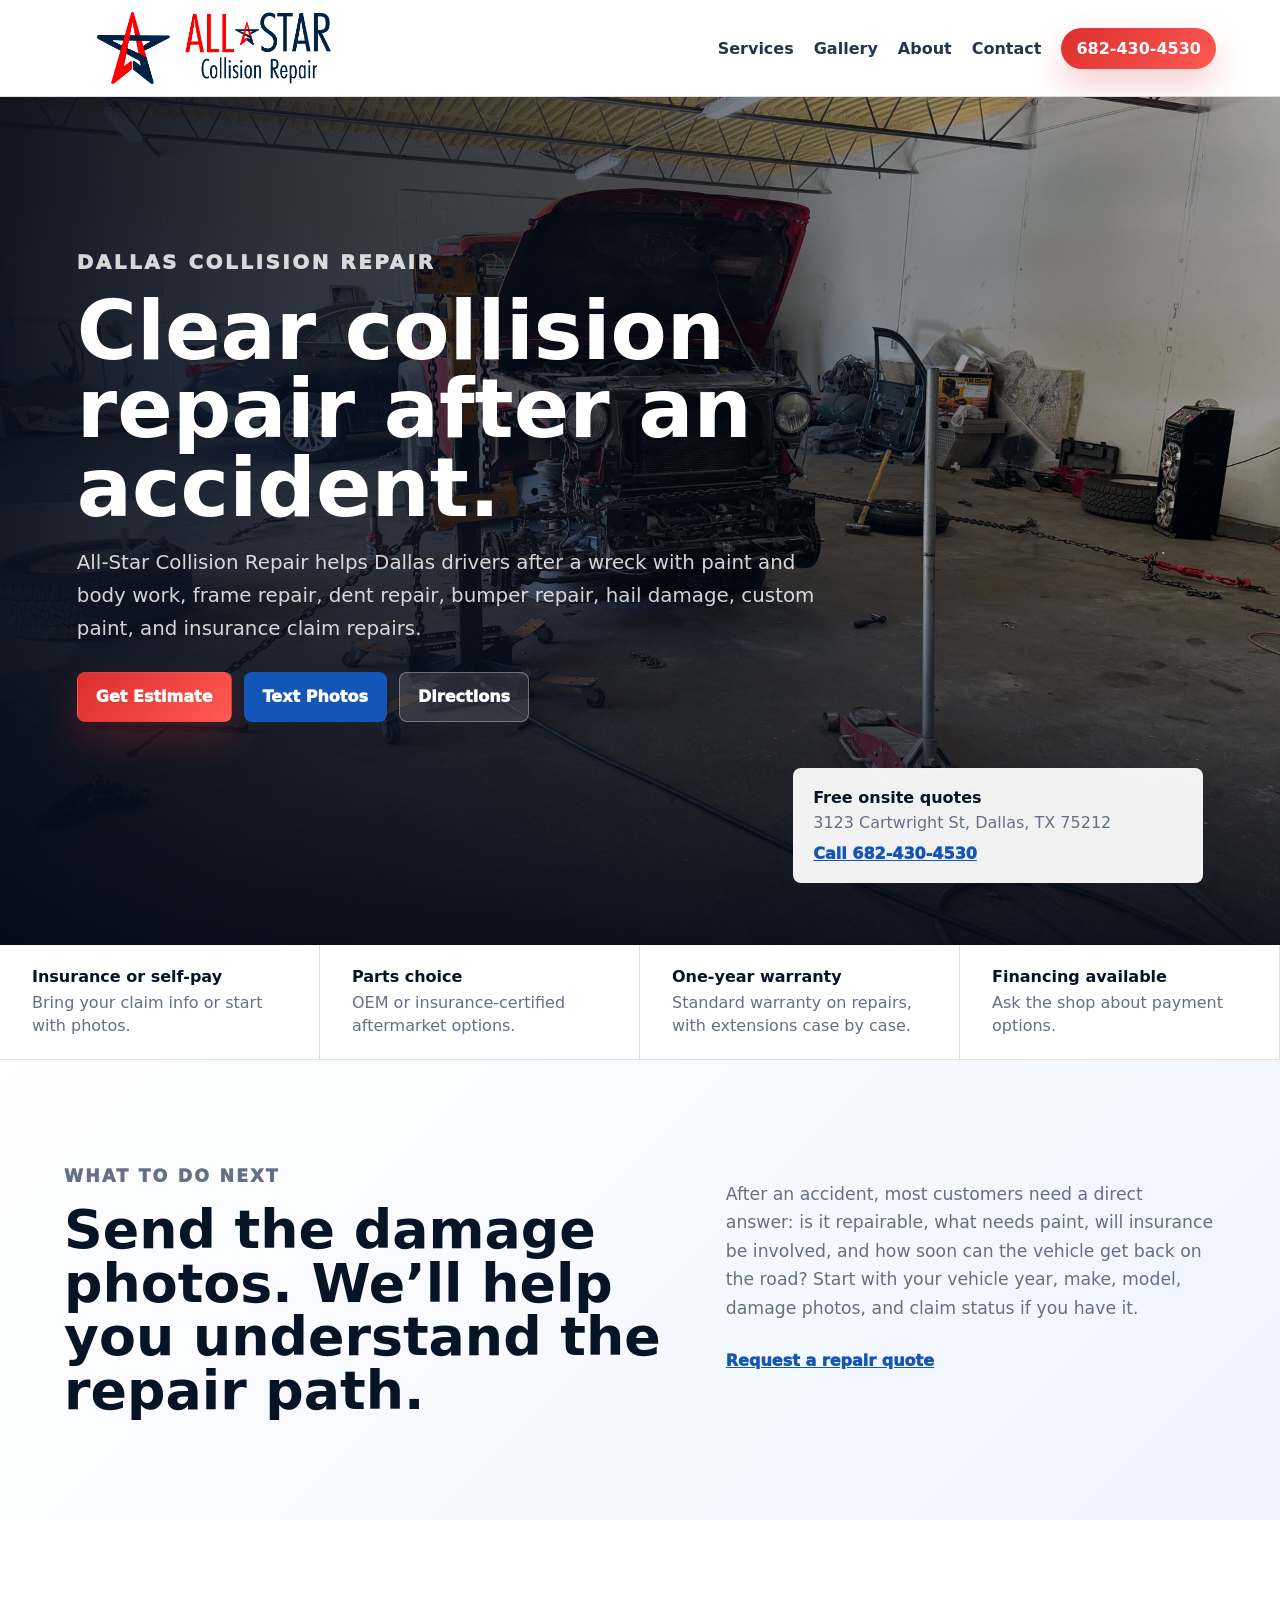
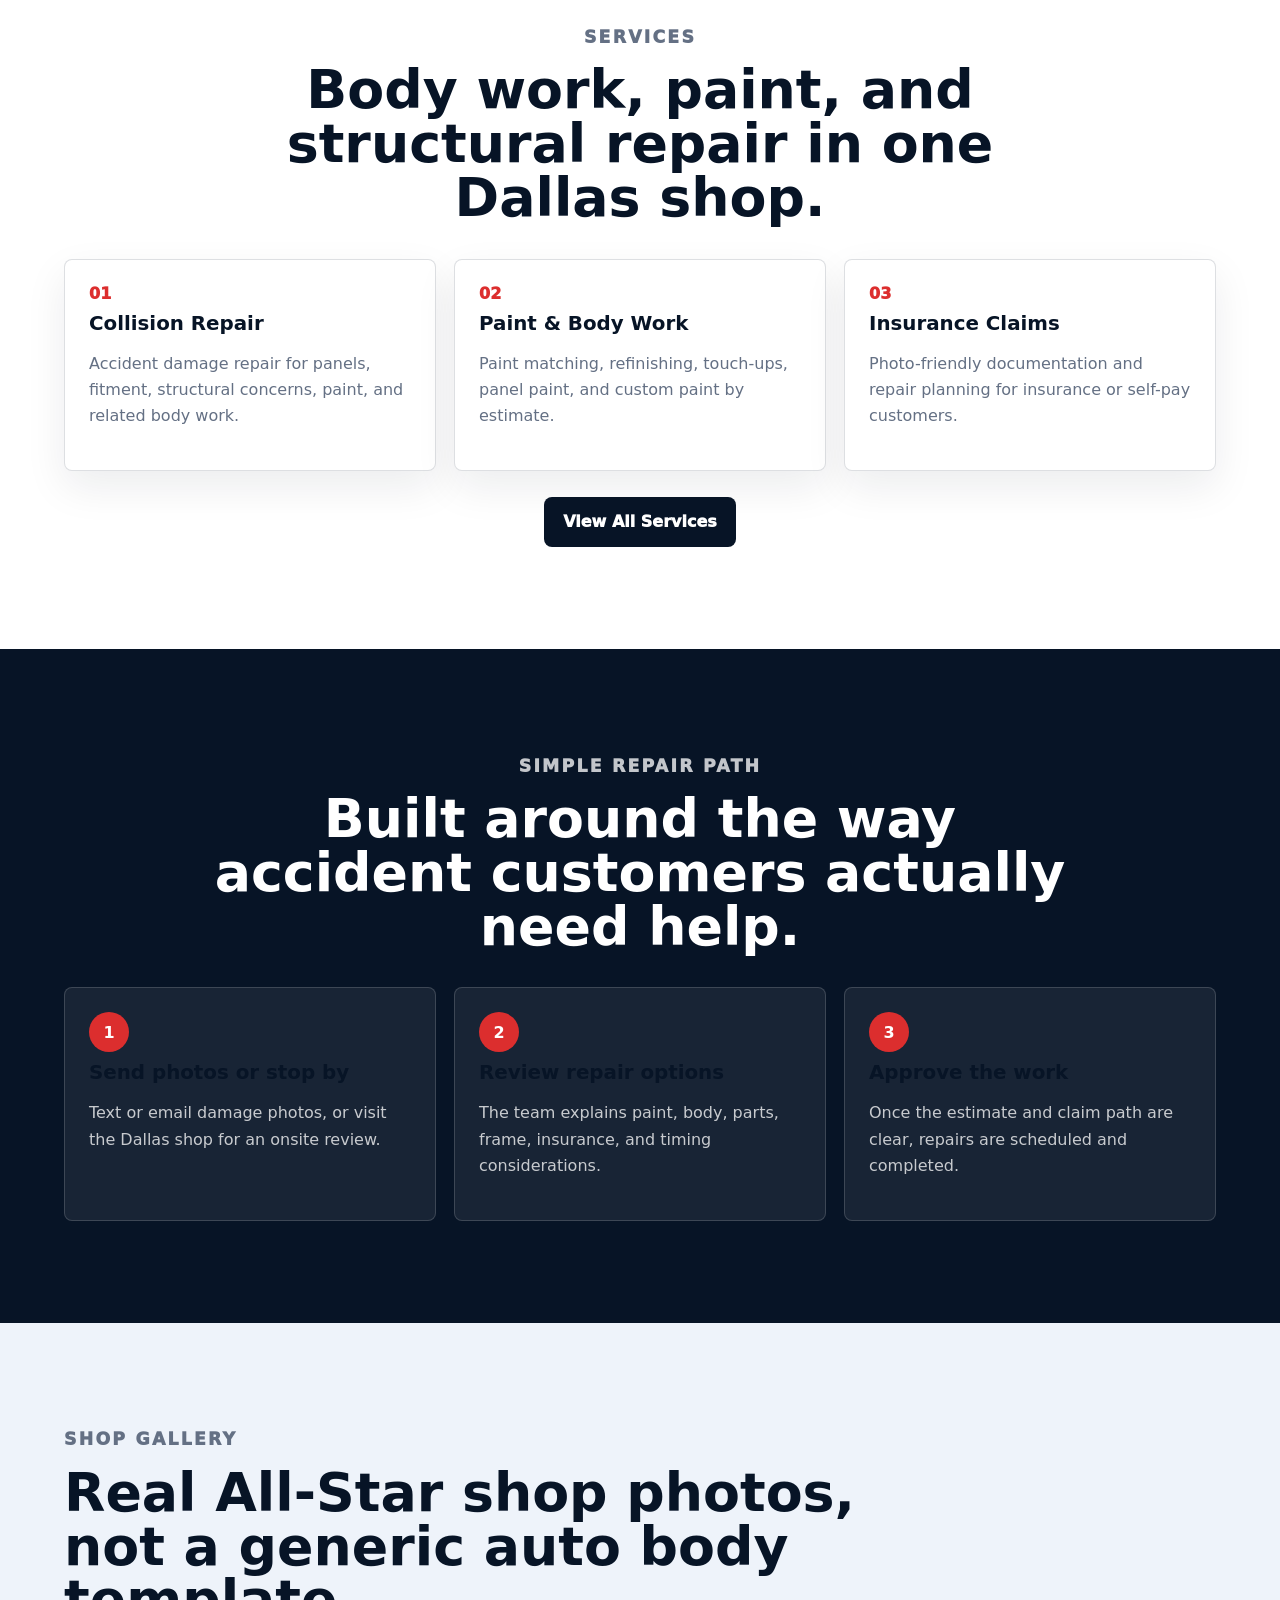
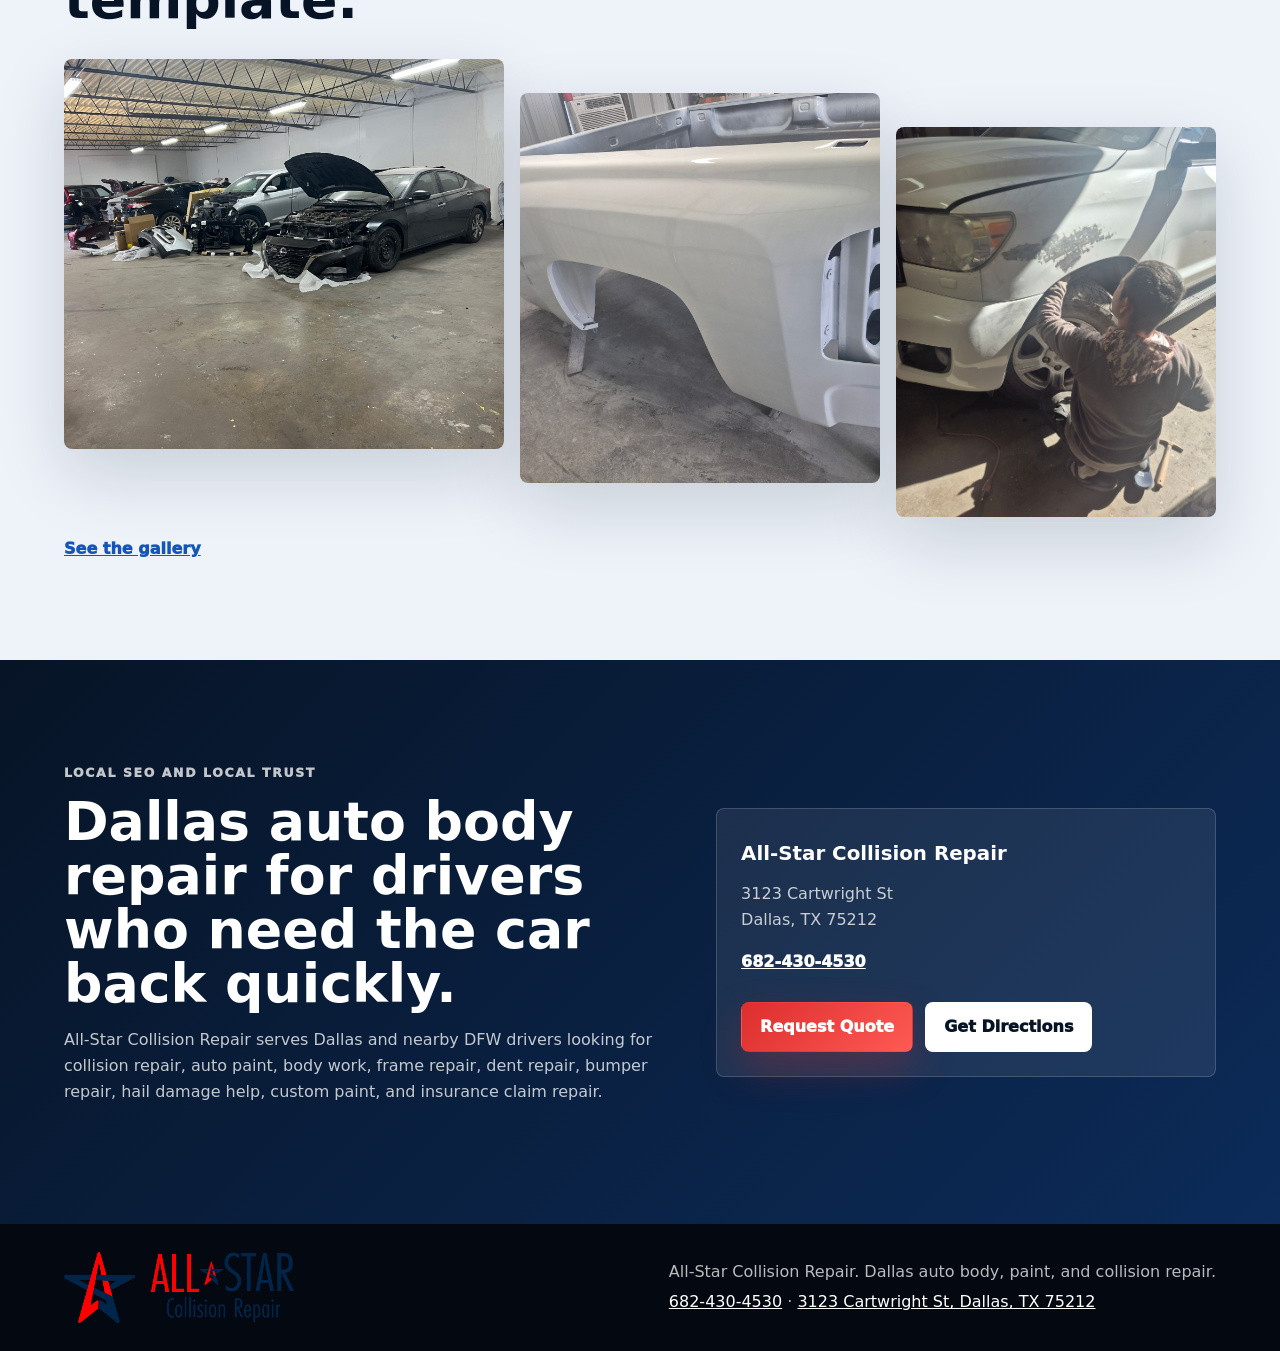
==== index.html @ 72b11edf "Build All-Star Collision Repair static site" ====
<!doctype html>
<html lang="en">
  <head>
    <meta charset="utf-8" />
    <meta name="viewport" content="width=device-width, initial-scale=1" />
    <title>Dallas Collision Repair & Auto Body Shop | All-Star Collision Repair</title>
    <meta name="description" content="All-Star Collision Repair is a Dallas auto body shop for collision repair, paint and body work, frame repair, dent repair, bumper repair, hail damage, insurance claims, and custom paint." />
    <meta name="theme-color" content="#071426" />
    <link rel="canonical" href="https://allstarautocollision.com/" />
    <meta name="robots" content="index, follow" />
    <meta property="og:site_name" content="All-Star Collision Repair" />
    <meta property="og:type" content="website" />
    <meta property="og:title" content="Dallas Collision Repair & Auto Body Shop | All-Star Collision Repair" />
    <meta property="og:description" content="Collision repair, paint and body work, insurance claim help, frame repair, dent repair, bumper repair, hail damage, and custom paint in Dallas, Texas." />
    <meta property="og:url" content="https://allstarautocollision.com/" />
    <meta property="og:image" content="https://allstarautocollision.com/assets/images/shop-bay.jpg" />
    <link rel="icon" type="image/png" href="assets/images/all-star-icon.png" />
    <link rel="stylesheet" href="styles.css" />
    <script type="application/ld+json">
      {
        "@context": "https://schema.org",
        "@type": "AutoBodyShop",
        "name": "All-Star Collision Repair",
        "url": "https://allstarautocollision.com/",
        "telephone": "+1-682-430-4530",
        "image": "https://allstarautocollision.com/assets/images/shop-bay.jpg",
        "logo": "https://allstarautocollision.com/assets/images/all-star-logo.png",
        "address": {
          "@type": "PostalAddress",
          "streetAddress": "3123 Cartwright St",
          "addressLocality": "Dallas",
          "addressRegion": "TX",
          "postalCode": "75212",
          "addressCountry": "US"
        },
        "areaServed": ["Dallas", "Irving", "Grand Prairie", "Arlington", "Fort Worth", "DFW"],
        "description": "Dallas auto body shop offering collision repair, paint and body work, frame repair, dent repair, bumper repair, hail damage repair, insurance claim help, and custom paint.",
        "makesOffer": [
          { "@type": "Offer", "itemOffered": { "@type": "Service", "name": "Collision repair" } },
          { "@type": "Offer", "itemOffered": { "@type": "Service", "name": "Paint and body work" } },
          { "@type": "Offer", "itemOffered": { "@type": "Service", "name": "Frame repair" } },
          { "@type": "Offer", "itemOffered": { "@type": "Service", "name": "Insurance claim repairs" } }
        ]
      }
    </script>
  </head>
  <body>
    <header class="site-header">
      <a class="brand" href="index.html" aria-label="All-Star Collision Repair home">
        <img src="assets/images/all-star-logo-transparent.png" alt="All-Star Collision Repair" />
      </a>
      <button class="nav-toggle" type="button" aria-label="Open navigation" aria-expanded="false">Menu</button>
      <nav class="site-nav" aria-label="Primary navigation">
        <a href="services.html">Services</a>
        <a href="gallery.html">Gallery</a>
        <a href="about.html">About</a>
        <a href="contact.html">Contact</a>
        <a class="nav-phone" href="tel:6824304530">682-430-4530</a>
      </nav>
    </header>

    <main>
      <section class="hero">
        <img class="hero-image" src="assets/images/shop-bay.jpg" alt="Vehicle inside the All-Star Collision Repair shop in Dallas" />
        <div class="hero-copy">
          <p class="eyebrow">Dallas collision repair</p>
          <h1>Clear collision repair after an accident.</h1>
          <p>All-Star Collision Repair helps Dallas drivers after a wreck with paint and body work, frame repair, dent repair, bumper repair, hail damage, custom paint, and insurance claim repairs.</p>
          <div class="action-row">
            <a class="btn primary" href="contact.html#estimate">Get Estimate</a>
            <a class="btn secondary" href="sms:6824304530?body=Hi%20All-Star%20Collision%20Repair%2C%20I%27d%20like%20an%20estimate.%20I%20can%20send%20damage%20photos%20and%20vehicle%20details.">Text Photos</a>
            <a class="btn light" href="https://www.google.com/maps/dir/?api=1&destination=3123%20Cartwright%20St%2C%20Dallas%2C%20TX%2075212" target="_blank" rel="noopener">Directions</a>
          </div>
        </div>
        <div class="hero-panel" aria-label="Shop contact details">
          <strong>Free onsite quotes</strong>
          <span>3123 Cartwright St, Dallas, TX 75212</span>
          <a href="tel:6824304530">Call 682-430-4530</a>
        </div>
      </section>

      <section class="trust-strip" aria-label="Service highlights">
        <div><strong>Insurance or self-pay</strong><span>Bring your claim info or start with photos.</span></div>
        <div><strong>Parts choice</strong><span>OEM or insurance-certified aftermarket options.</span></div>
        <div><strong>One-year warranty</strong><span>Standard warranty on repairs, with extensions case by case.</span></div>
        <div><strong>Financing available</strong><span>Ask the shop about payment options.</span></div>
      </section>

      <section class="section-pad intro">
        <div class="section-heading">
          <p class="eyebrow">What to do next</p>
          <h2>Send the damage photos. We’ll help you understand the repair path.</h2>
        </div>
        <div class="intro-copy">
          <p>After an accident, most customers need a direct answer: is it repairable, what needs paint, will insurance be involved, and how soon can the vehicle get back on the road? Start with your vehicle year, make, model, damage photos, and claim status if you have it.</p>
          <a class="text-link" href="contact.html#estimate">Request a repair quote</a>
        </div>
      </section>

      <section class="section-pad service-preview">
        <div class="section-heading centered">
          <p class="eyebrow">Services</p>
          <h2>Body work, paint, and structural repair in one Dallas shop.</h2>
        </div>
        <div class="card-grid three">
          <article><span>01</span><h3>Collision Repair</h3><p>Accident damage repair for panels, fitment, structural concerns, paint, and related body work.</p></article>
          <article><span>02</span><h3>Paint & Body Work</h3><p>Paint matching, refinishing, touch-ups, panel paint, and custom paint by estimate.</p></article>
          <article><span>03</span><h3>Insurance Claims</h3><p>Photo-friendly documentation and repair planning for insurance or self-pay customers.</p></article>
        </div>
        <div class="center-actions">
          <a class="btn dark" href="services.html">View All Services</a>
        </div>
      </section>

      <section class="section-pad process-band">
        <div class="section-heading centered">
          <p class="eyebrow">Simple repair path</p>
          <h2>Built around the way accident customers actually need help.</h2>
        </div>
        <div class="steps">
          <article><strong>1</strong><h3>Send photos or stop by</h3><p>Text or email damage photos, or visit the Dallas shop for an onsite review.</p></article>
          <article><strong>2</strong><h3>Review repair options</h3><p>The team explains paint, body, parts, frame, insurance, and timing considerations.</p></article>
          <article><strong>3</strong><h3>Approve the work</h3><p>Once the estimate and claim path are clear, repairs are scheduled and completed.</p></article>
        </div>
      </section>

      <section class="section-pad gallery-preview">
        <div class="section-heading">
          <p class="eyebrow">Shop gallery</p>
          <h2>Real All-Star shop photos, not a generic auto body template.</h2>
        </div>
        <div class="gallery-row">
          <img src="assets/images/shop-interior.jpg" alt="All-Star Collision Repair shop interior in Dallas" />
          <img src="assets/images/painted-part.jpg" alt="Painted auto body part after repair work" />
          <img src="assets/images/technician-work.jpg" alt="Technician working on a vehicle repair" />
        </div>
        <a class="text-link" href="gallery.html">See the gallery</a>
      </section>

      <section class="section-pad split dark-section">
        <div>
          <p class="eyebrow">Local SEO and local trust</p>
          <h2>Dallas auto body repair for drivers who need the car back quickly.</h2>
          <p>All-Star Collision Repair serves Dallas and nearby DFW drivers looking for collision repair, auto paint, body work, frame repair, dent repair, bumper repair, hail damage help, custom paint, and insurance claim repair.</p>
        </div>
        <div class="contact-card">
          <h3>All-Star Collision Repair</h3>
          <p>3123 Cartwright St<br />Dallas, TX 75212</p>
          <p><a href="tel:6824304530">682-430-4530</a></p>
          <div class="stacked-actions">
            <a class="btn primary" href="contact.html#estimate">Request Quote</a>
            <a class="btn light" href="https://www.google.com/maps/dir/?api=1&destination=3123%20Cartwright%20St%2C%20Dallas%2C%20TX%2075212" target="_blank" rel="noopener">Get Directions</a>
          </div>
        </div>
      </section>
    </main>

    <footer class="site-footer">
      <img src="assets/images/all-star-logo-transparent.png" alt="All-Star Collision Repair" />
      <div>
        <p>All-Star Collision Repair. Dallas auto body, paint, and collision repair.</p>
        <p><a href="tel:6824304530">682-430-4530</a> · <a href="https://www.google.com/maps/dir/?api=1&destination=3123%20Cartwright%20St%2C%20Dallas%2C%20TX%2075212" target="_blank" rel="noopener">3123 Cartwright St, Dallas, TX 75212</a></p>
      </div>
    </footer>
    <script src="script.js"></script>
  </body>
</html>
---- styles.css ----
:root {
  --ink: #132033;
  --muted: #647084;
  --dark: #071426;
  --navy: #0b2a5b;
  --blue: #1456b8;
  --red: #dc2e2e;
  --red-dark: #a81721;
  --paper: #f5f7fb;
  --white: #ffffff;
  --line: rgba(19, 32, 51, .14);
  --shadow: 0 24px 70px rgba(7, 20, 38, .16);
}

* { box-sizing: border-box; }
html { scroll-behavior: smooth; }
body {
  margin: 0;
  font-family: Inter, ui-sans-serif, system-ui, -apple-system, BlinkMacSystemFont, "Segoe UI", sans-serif;
  background: var(--paper);
  color: var(--ink);
}
img { max-width: 100%; display: block; }
a { color: inherit; }
p { line-height: 1.65; }

.site-header {
  position: sticky;
  top: 0;
  z-index: 20;
  display: flex;
  align-items: center;
  justify-content: space-between;
  gap: 22px;
  padding: 12px clamp(18px, 5vw, 72px);
  background: rgba(255,255,255,.96);
  border-bottom: 1px solid var(--line);
  backdrop-filter: blur(14px);
}
.brand img { width: min(300px, 48vw); max-height: 72px; object-fit: contain; }
.site-nav { display: flex; align-items: center; gap: 20px; font-weight: 850; }
.site-nav a { color: #26344c; text-decoration: none; }
.site-nav a[aria-current="page"] { color: var(--red); }
.nav-phone {
  color: white !important;
  background: linear-gradient(135deg, var(--red), #ff5a54);
  padding: 11px 15px;
  border-radius: 999px;
  box-shadow: 0 16px 34px rgba(220, 46, 46, .24);
}
.nav-toggle {
  display: none;
  min-height: 42px;
  border: 1px solid var(--line);
  border-radius: 8px;
  background: var(--dark);
  color: white;
  padding: 0 14px;
  font-weight: 850;
}

.hero {
  position: relative;
  min-height: calc(100vh - 84px);
  overflow: hidden;
  display: grid;
  align-items: end;
  padding: clamp(92px, 12vw, 150px) clamp(18px, 6vw, 90px) clamp(28px, 5vw, 62px);
  color: white;
}
.hero::after {
  content: "";
  position: absolute;
  inset: 0;
  background:
    linear-gradient(90deg, rgba(4, 11, 24, .94), rgba(4, 11, 24, .68) 42%, rgba(4, 11, 24, .16)),
    linear-gradient(0deg, rgba(4, 11, 24, .86), rgba(4, 11, 24, 0) 46%);
}
.hero-image {
  position: absolute;
  inset: 0;
  width: 100%;
  height: 100%;
  object-fit: cover;
  filter: saturate(1.06) contrast(1.05);
}
.hero-copy {
  position: relative;
  z-index: 2;
  width: min(910px, 100%);
  min-width: 0;
}
.hero h1, .page-hero h1 {
  margin: 0;
  font-size: clamp(2.8rem, 6.4vw, 5.8rem);
  line-height: .96;
  letter-spacing: 0;
  overflow-wrap: anywhere;
}
.hero p, .page-hero p {
  max-width: 760px;
  color: rgba(255,255,255,.82);
  font-size: clamp(1.05rem, 1.55vw, 1.28rem);
}
.eyebrow {
  margin: 0 0 12px;
  color: var(--red);
  text-transform: uppercase;
  letter-spacing: .13em;
  font-size: .78rem;
  font-weight: 950;
}
.action-row, .center-actions, .stacked-actions {
  display: flex;
  gap: 12px;
  flex-wrap: wrap;
  margin-top: 26px;
}
.btn {
  min-height: 50px;
  display: inline-flex;
  align-items: center;
  justify-content: center;
  border-radius: 8px;
  padding: 0 18px;
  border: 1px solid transparent;
  font-weight: 950;
  text-decoration: none;
  cursor: pointer;
}
.btn.primary { background: linear-gradient(135deg, var(--red), #ff5a54); color: white; box-shadow: 0 18px 40px rgba(220, 46, 46, .26); }
.btn.secondary { background: var(--blue); color: white; }
.btn.light { background: rgba(255,255,255,.12); color: white; border-color: rgba(255,255,255,.32); }
.btn.dark { background: var(--dark); color: white; }
.hero-panel {
  position: relative;
  z-index: 2;
  justify-self: end;
  width: min(410px, 100%);
  margin-top: 46px;
  padding: 20px;
  border-radius: 8px;
  background: rgba(255,255,255,.94);
  color: var(--dark);
  box-shadow: var(--shadow);
}
.hero-panel strong, .hero-panel span, .hero-panel a { display: block; }
.hero-panel span { color: var(--muted); margin: 6px 0 12px; }
.hero-panel a { color: var(--blue); font-weight: 950; }

.trust-strip {
  display: grid;
  grid-template-columns: repeat(4, 1fr);
  border-bottom: 1px solid var(--line);
  background: white;
}
.trust-strip div { padding: 22px clamp(16px, 3vw, 32px); border-right: 1px solid var(--line); }
.trust-strip strong { display: block; color: var(--dark); }
.trust-strip span { display: block; color: var(--muted); margin-top: 5px; line-height: 1.45; }

.section-pad { padding: clamp(58px, 8vw, 112px) clamp(18px, 5vw, 72px); }
.section-heading { max-width: 900px; }
.centered { text-align: center; margin-inline: auto; }
h2 {
  margin: 0;
  font-size: clamp(2rem, 4.2vw, 4rem);
  line-height: 1;
  letter-spacing: 0;
  color: var(--dark);
}
h3 { margin: 9px 0; font-size: 1.24rem; color: var(--dark); }
.intro {
  display: grid;
  grid-template-columns: minmax(0, 1fr) minmax(300px, .82fr);
  gap: clamp(24px, 5vw, 74px);
  background: linear-gradient(135deg, #fff, #edf4ff);
}
.intro-copy p, .section-heading p, .service-list p, .gallery-card p, .before-after p, .values p { color: var(--muted); font-size: 1.08rem; }
.text-link { display: inline-flex; margin-top: 12px; color: var(--blue); font-weight: 950; }
.service-preview, .gallery-page, .values { background: white; }
.card-grid { display: grid; gap: 18px; margin-top: 34px; }
.card-grid.three { grid-template-columns: repeat(3, 1fr); }
.card-grid article, .service-list article, .gallery-card, .ba-grid article, .contact-info, .quote-form, .check-panel {
  border: 1px solid var(--line);
  border-radius: 8px;
  background: white;
  padding: 24px;
  box-shadow: 0 16px 42px rgba(7, 20, 38, .08);
}
.card-grid span { color: var(--red); font-weight: 950; }
.card-grid p { color: var(--muted); }
.center-actions { justify-content: center; }

.process-band { background: var(--dark); color: white; }
.process-band h2, .dark-section h2, .dark-section h3 { color: white; }
.process-band .section-heading p, .dark-section p { color: rgba(255,255,255,.76); }
.steps { display: grid; grid-template-columns: repeat(3, 1fr); gap: 18px; margin-top: 34px; }
.steps article {
  padding: 24px;
  border-radius: 8px;
  border: 1px solid rgba(255,255,255,.16);
  background: rgba(255,255,255,.07);
}
.steps strong {
  width: 40px;
  height: 40px;
  display: grid;
  place-items: center;
  border-radius: 50%;
  background: var(--red);
}
.steps p { color: rgba(255,255,255,.76); }

.gallery-preview { background: #eef3fa; }
.gallery-row { display: grid; grid-template-columns: 1.1fr .9fr .8fr; gap: 16px; margin: 32px 0 10px; }
.gallery-row img {
  width: 100%;
  height: 390px;
  object-fit: cover;
  border-radius: 8px;
  box-shadow: var(--shadow);
}
.gallery-row img:nth-child(2) { margin-top: 34px; }
.gallery-row img:nth-child(3) { margin-top: 68px; }

.split {
  display: grid;
  grid-template-columns: minmax(0, 1fr) minmax(280px, .85fr);
  gap: clamp(26px, 5vw, 70px);
  align-items: center;
}
.dark-section { background: linear-gradient(135deg, var(--dark), #0c2b59); color: white; }
.contact-card { border: 1px solid rgba(255,255,255,.16); background: rgba(255,255,255,.08); border-radius: 8px; padding: 24px; }
.contact-card a { color: white; font-weight: 950; }
.contact-card .btn.light { background: white; color: var(--dark); }

.page-hero {
  padding: clamp(74px, 10vw, 130px) clamp(18px, 6vw, 90px);
  background: linear-gradient(135deg, rgba(7,20,38,.96), rgba(13,42,89,.92)), url("assets/images/shop-bay.jpg") center/cover;
  color: white;
  overflow: hidden;
}
.page-hero h1 { max-width: 1040px; font-size: clamp(2.5rem, 6vw, 5.4rem); }

.service-list {
  display: grid;
  grid-template-columns: repeat(2, 1fr);
  gap: 18px;
}
.service-list h2 { font-size: clamp(1.45rem, 2.6vw, 2.2rem); }
.check-panel ul { margin: 0; padding-left: 20px; display: grid; gap: 12px; color: var(--ink); font-weight: 780; }
.rounded-image { width: 100%; height: 470px; object-fit: cover; border-radius: 8px; box-shadow: var(--shadow); }

.gallery-page {
  display: grid;
  grid-template-columns: repeat(3, 1fr);
  gap: 18px;
}
.gallery-card.wide { grid-column: 1 / -1; display: grid; grid-template-columns: 1.2fr .8fr; align-items: center; gap: 24px; }
.gallery-card img { width: 100%; height: 310px; object-fit: cover; border-radius: 8px; }
.gallery-card.wide img { height: 430px; }
.before-after { background: #eef3fa; }
.ba-grid { display: grid; grid-template-columns: repeat(2, 1fr); gap: 18px; margin-top: 32px; }
.ba-grid span { color: var(--red); font-weight: 950; text-transform: uppercase; letter-spacing: .1em; font-size: .78rem; }
.placeholder {
  height: 260px;
  display: grid;
  place-items: center;
  margin: 14px 0;
  border: 1px dashed rgba(19,32,51,.35);
  border-radius: 8px;
  background: #f9fbff;
  color: var(--muted);
  font-weight: 850;
}

.contact-layout {
  display: grid;
  grid-template-columns: minmax(280px, .72fr) minmax(0, 1fr);
  gap: 22px;
  align-items: start;
  background: white;
}
.contact-info h2, .quote-form h2 { font-size: clamp(1.7rem, 3vw, 2.6rem); }
.contact-info, .quote-form { min-width: 0; overflow: hidden; }
.contact-info p, .contact-info a { overflow-wrap: anywhere; }
.quote-form { scroll-margin-top: 110px; }
.quote-form p { color: var(--muted); }
.form-grid { display: grid; grid-template-columns: repeat(2, 1fr); gap: 14px; }
label, legend { font-weight: 850; color: var(--dark); }
input, textarea {
  width: 100%;
  margin-top: 7px;
  border: 1px solid var(--line);
  border-radius: 8px;
  padding: 13px 12px;
  font: inherit;
  color: var(--ink);
  background: #f9fbff;
}
textarea { resize: vertical; }
fieldset {
  display: grid;
  grid-template-columns: repeat(2, 1fr);
  gap: 10px 14px;
  margin: 18px 0;
  padding: 16px;
  border: 1px solid var(--line);
  border-radius: 8px;
}
fieldset label { font-weight: 650; }
fieldset input { width: auto; margin: 0 8px 0 0; }
.form-honey { display: none; }

.site-footer {
  display: flex;
  justify-content: space-between;
  align-items: center;
  gap: 22px;
  padding: 28px clamp(18px, 5vw, 72px);
  background: #030811;
  color: rgba(255,255,255,.72);
}
.site-footer img { width: 230px; filter: brightness(1.1); }
.site-footer p { margin: 4px 0; }
.site-footer a { color: white; }
.thanks-page {
  min-height: 100vh;
  display: grid;
  place-content: center;
  gap: 18px;
  padding: 24px;
  text-align: center;
  background: var(--paper);
}
.thanks-page img { width: min(360px, 88vw); margin: 0 auto; }
.thanks-page h1 { margin: 0; font-size: clamp(2rem, 7vw, 4rem); }

@media (max-width: 980px) {
  .site-header { flex-wrap: wrap; }
  .nav-toggle { display: inline-flex; align-items: center; justify-content: center; }
  .site-nav {
    display: none;
    width: 100%;
    flex-direction: column;
    align-items: flex-start;
    padding: 10px 0 4px;
  }
  .site-nav.open { display: flex; }
  .trust-strip, .intro, .card-grid.three, .steps, .gallery-row, .split, .service-list, .gallery-page, .gallery-card.wide, .ba-grid, .contact-layout { grid-template-columns: 1fr; }
  .trust-strip div { border-right: 0; border-bottom: 1px solid var(--line); }
  .gallery-row img, .gallery-row img:nth-child(2), .gallery-row img:nth-child(3), .gallery-card img, .gallery-card.wide img, .rounded-image { height: 300px; margin-top: 0; }
  .hero-panel { justify-self: start; }
}

@media (max-width: 560px) {
  .brand img { width: min(246px, 72vw); }
  .hero { min-height: 790px; padding-top: 80px; }
  .hero-copy, .hero-panel { width: min(330px, 100%); }
  .hero h1 { font-size: clamp(2.1rem, 9.2vw, 2.7rem); }
  .page-hero h1, .page-hero p, .page-hero .action-row { width: min(330px, 100%); }
  .page-hero h1 { font-size: clamp(2.05rem, 9vw, 2.7rem); }
  .btn { width: 100%; }
  .action-row { display: grid; grid-template-columns: minmax(0, 1fr); }
  .hero .action-row { width: 100%; }
  .form-grid, fieldset { grid-template-columns: 1fr; }
  .contact-info, .quote-form { width: min(340px, 100%); }
  .site-footer { flex-direction: column; align-items: flex-start; }
}
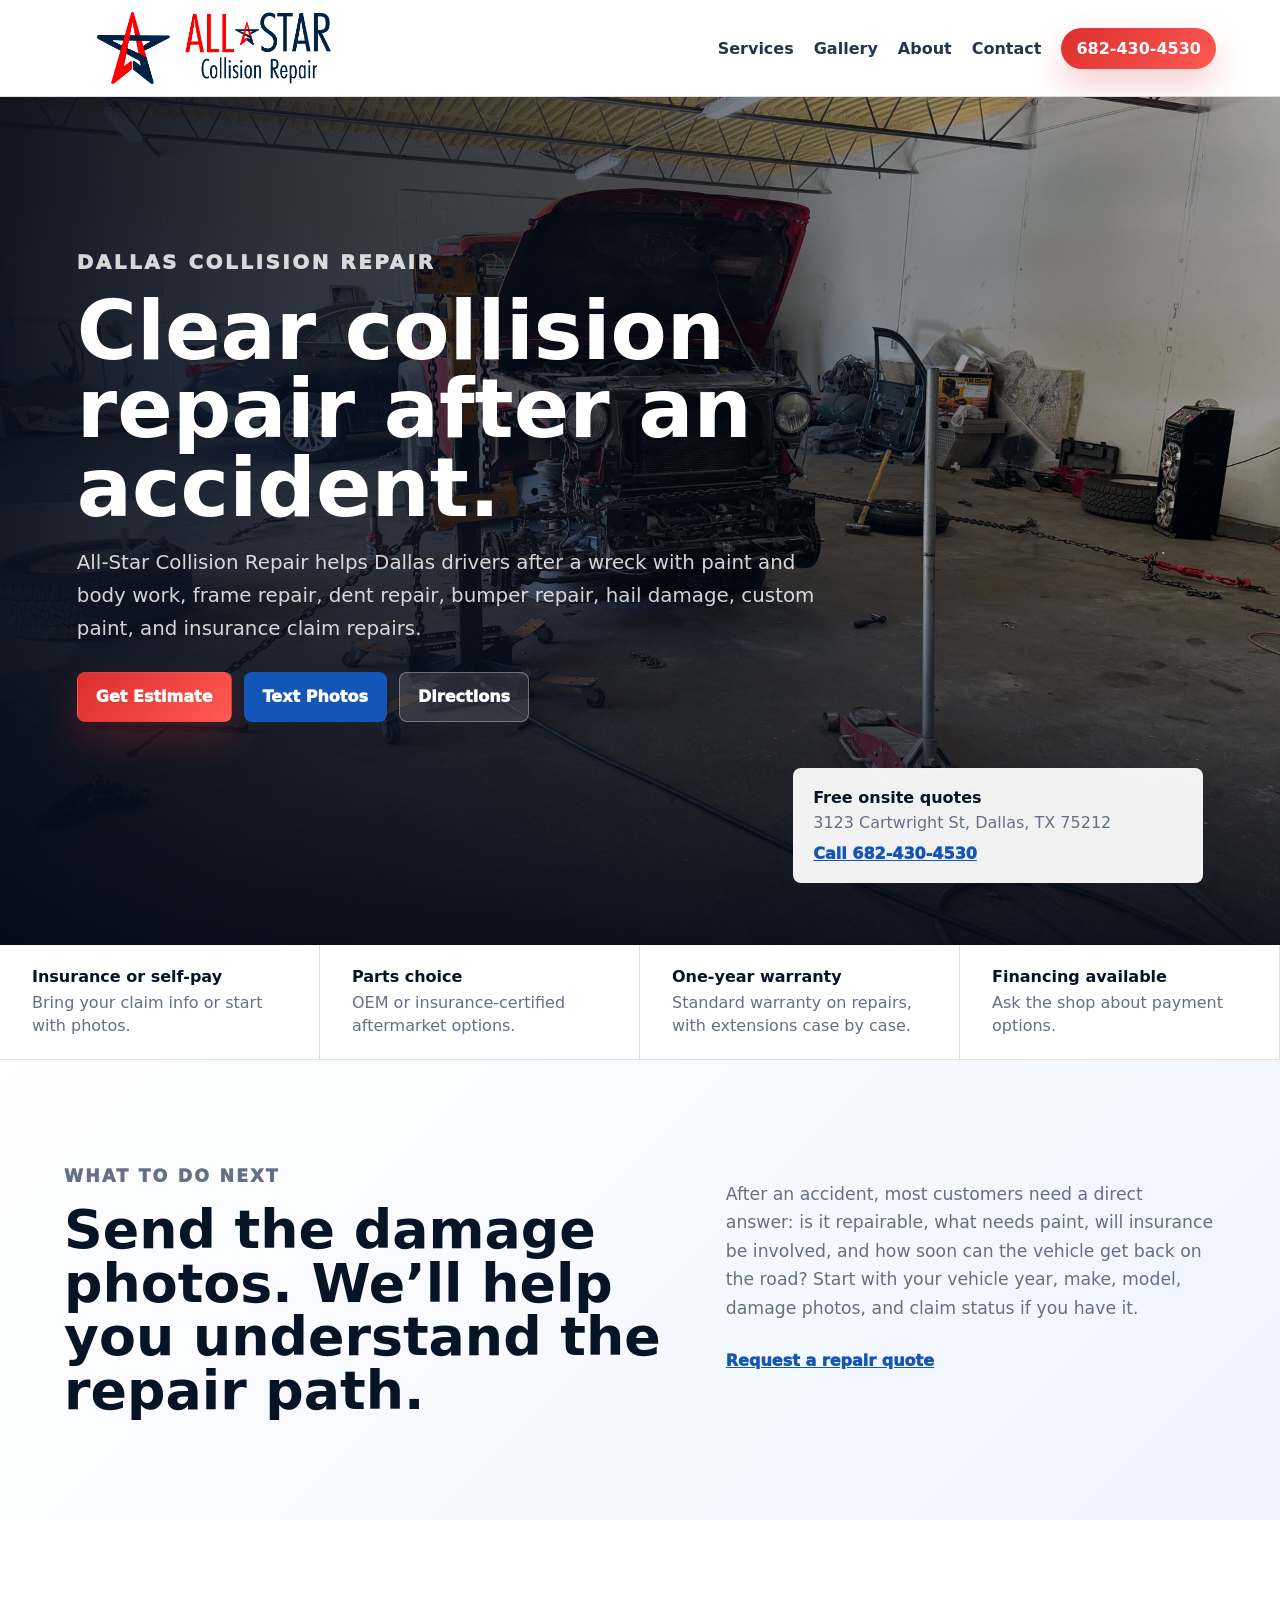
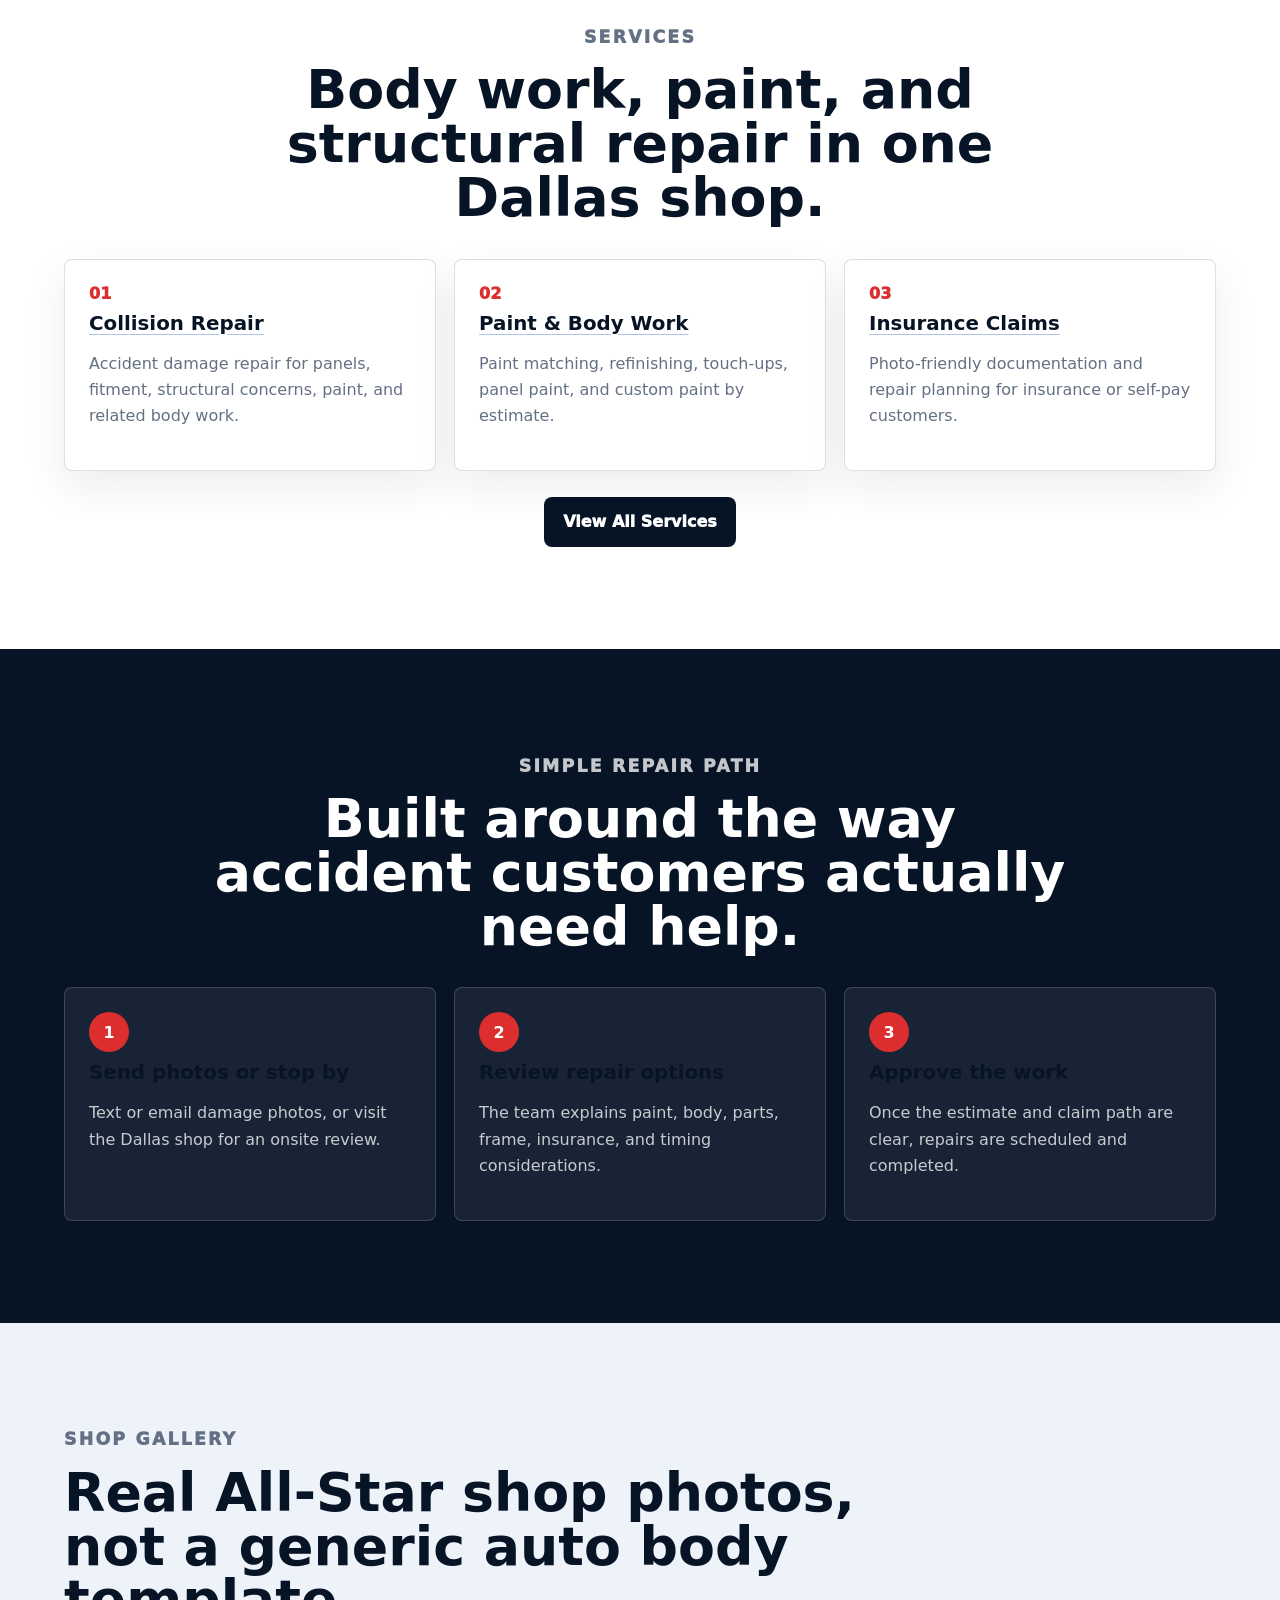
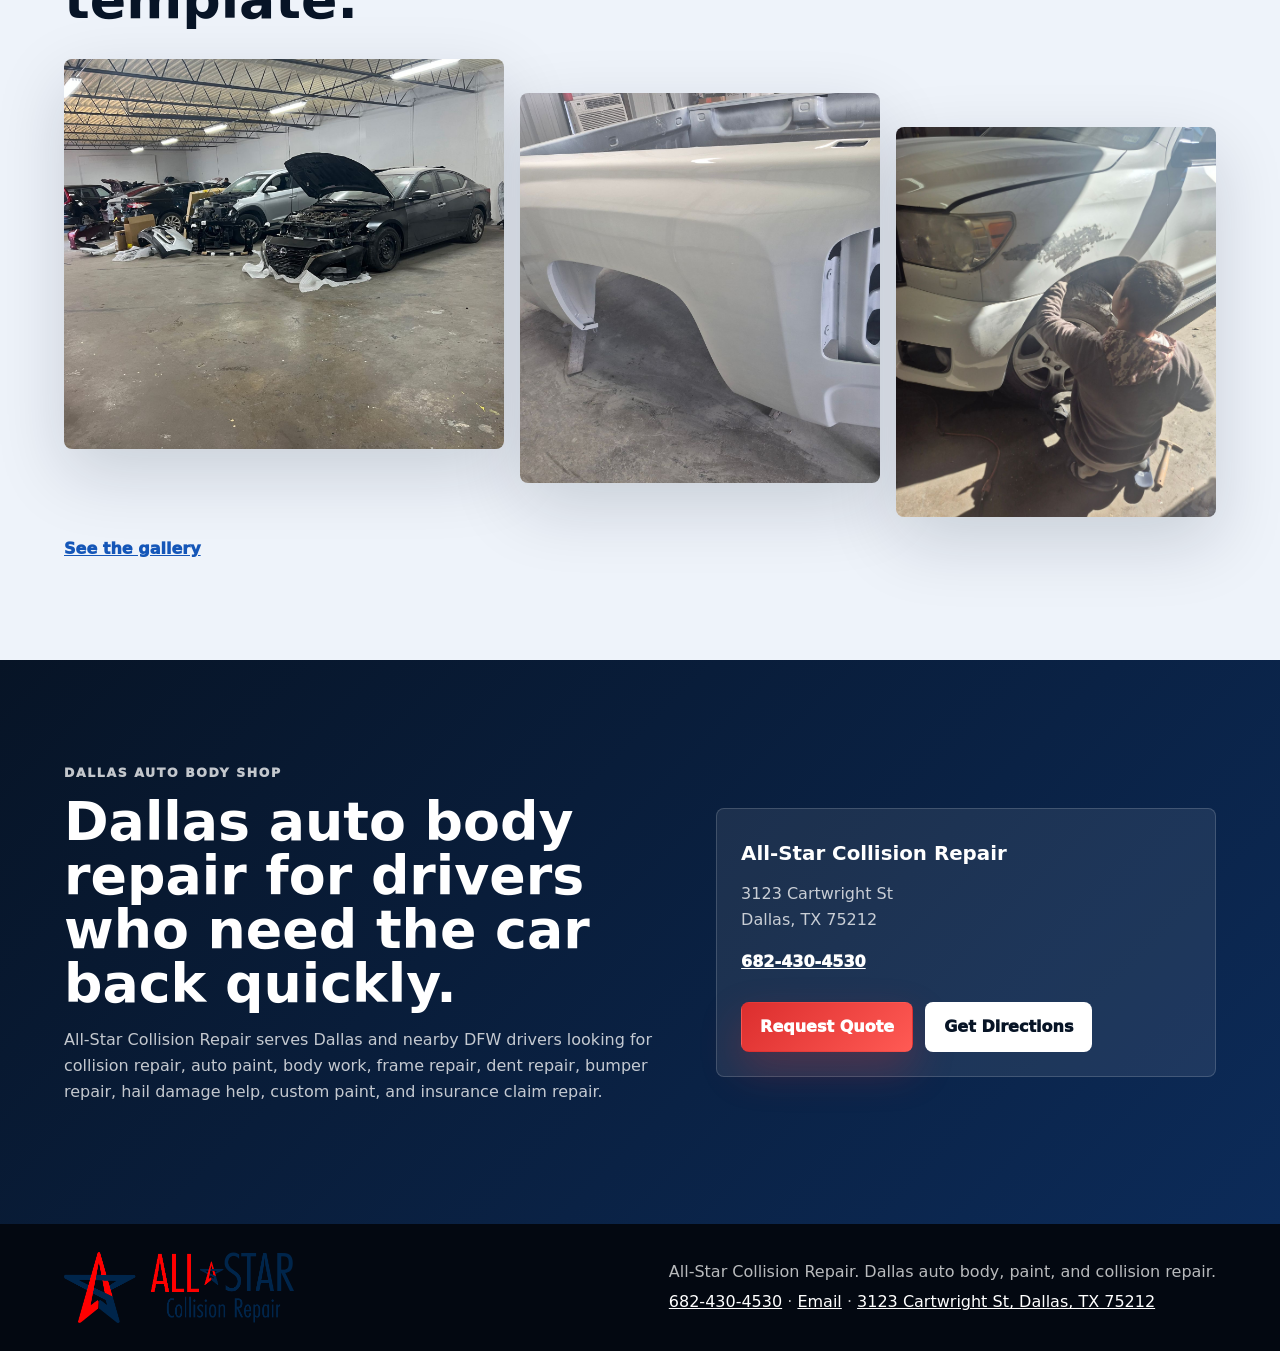
==== commit 181743e9: "Improve local collision repair SEO" ====
--- a/index.html
+++ b/index.html
@@ -19,27 +19,41 @@
     <script type="application/ld+json">
       {
         "@context": "https://schema.org",
-        "@type": "AutoBodyShop",
-        "name": "All-Star Collision Repair",
-        "url": "https://allstarautocollision.com/",
-        "telephone": "+1-682-430-4530",
-        "image": "https://allstarautocollision.com/assets/images/shop-bay.jpg",
-        "logo": "https://allstarautocollision.com/assets/images/all-star-logo.png",
-        "address": {
-          "@type": "PostalAddress",
-          "streetAddress": "3123 Cartwright St",
-          "addressLocality": "Dallas",
-          "addressRegion": "TX",
-          "postalCode": "75212",
-          "addressCountry": "US"
-        },
-        "areaServed": ["Dallas", "Irving", "Grand Prairie", "Arlington", "Fort Worth", "DFW"],
-        "description": "Dallas auto body shop offering collision repair, paint and body work, frame repair, dent repair, bumper repair, hail damage repair, insurance claim help, and custom paint.",
-        "makesOffer": [
-          { "@type": "Offer", "itemOffered": { "@type": "Service", "name": "Collision repair" } },
-          { "@type": "Offer", "itemOffered": { "@type": "Service", "name": "Paint and body work" } },
-          { "@type": "Offer", "itemOffered": { "@type": "Service", "name": "Frame repair" } },
-          { "@type": "Offer", "itemOffered": { "@type": "Service", "name": "Insurance claim repairs" } }
+        "@graph": [
+          {
+            "@type": "AutoBodyShop",
+            "@id": "https://allstarautocollision.com/#business",
+            "name": "All-Star Collision Repair",
+            "url": "https://allstarautocollision.com/",
+            "telephone": "+1-682-430-4530",
+            "email": "allstarcollisionrepair1@gmail.com",
+            "image": "https://allstarautocollision.com/assets/images/shop-bay.jpg",
+            "logo": "https://allstarautocollision.com/assets/images/all-star-logo.png",
+            "address": {
+              "@type": "PostalAddress",
+              "streetAddress": "3123 Cartwright St",
+              "addressLocality": "Dallas",
+              "addressRegion": "TX",
+              "postalCode": "75212",
+              "addressCountry": "US"
+            },
+            "areaServed": ["Dallas", "Dallas-Fort Worth metro area"],
+            "description": "Dallas auto body shop offering collision repair, paint and body work, frame repair, dent repair, bumper repair, hail damage repair, insurance claim help, and custom paint.",
+            "makesOffer": [
+              { "@type": "Offer", "itemOffered": { "@type": "Service", "name": "Collision repair", "url": "https://allstarautocollision.com/collision-repair.html" } },
+              { "@type": "Offer", "itemOffered": { "@type": "Service", "name": "Auto body and paint", "url": "https://allstarautocollision.com/auto-body-paint.html" } },
+              { "@type": "Offer", "itemOffered": { "@type": "Service", "name": "Dent and bumper repair", "url": "https://allstarautocollision.com/dent-bumper-repair.html" } },
+              { "@type": "Offer", "itemOffered": { "@type": "Service", "name": "Insurance claim repair help", "url": "https://allstarautocollision.com/insurance-claims.html" } }
+            ]
+          },
+          {
+            "@type": "WebSite",
+            "@id": "https://allstarautocollision.com/#website",
+            "url": "https://allstarautocollision.com/",
+            "name": "All-Star Collision Repair",
+            "publisher": { "@id": "https://allstarautocollision.com/#business" },
+            "inLanguage": "en-US"
+          }
         ]
       }
     </script>
@@ -61,7 +75,7 @@
 
     <main>
       <section class="hero">
-        <img class="hero-image" src="assets/images/shop-bay.jpg" alt="Vehicle inside the All-Star Collision Repair shop in Dallas" />
+        <img class="hero-image" src="assets/images/shop-bay.jpg" alt="Vehicle inside the All-Star Collision Repair shop in Dallas" width="1920" height="1440" fetchpriority="high" />
         <div class="hero-copy">
           <p class="eyebrow">Dallas collision repair</p>
           <h1>Clear collision repair after an accident.</h1>
@@ -103,9 +117,9 @@
           <h2>Body work, paint, and structural repair in one Dallas shop.</h2>
         </div>
         <div class="card-grid three">
-          <article><span>01</span><h3>Collision Repair</h3><p>Accident damage repair for panels, fitment, structural concerns, paint, and related body work.</p></article>
-          <article><span>02</span><h3>Paint & Body Work</h3><p>Paint matching, refinishing, touch-ups, panel paint, and custom paint by estimate.</p></article>
-          <article><span>03</span><h3>Insurance Claims</h3><p>Photo-friendly documentation and repair planning for insurance or self-pay customers.</p></article>
+          <article><span>01</span><h3><a href="collision-repair.html">Collision Repair</a></h3><p>Accident damage repair for panels, fitment, structural concerns, paint, and related body work.</p></article>
+          <article><span>02</span><h3><a href="auto-body-paint.html">Paint & Body Work</a></h3><p>Paint matching, refinishing, touch-ups, panel paint, and custom paint by estimate.</p></article>
+          <article><span>03</span><h3><a href="insurance-claims.html">Insurance Claims</a></h3><p>Photo-friendly documentation and repair planning for insurance or self-pay customers.</p></article>
         </div>
         <div class="center-actions">
           <a class="btn dark" href="services.html">View All Services</a>
@@ -130,16 +144,16 @@
           <h2>Real All-Star shop photos, not a generic auto body template.</h2>
         </div>
         <div class="gallery-row">
-          <img src="assets/images/shop-interior.jpg" alt="All-Star Collision Repair shop interior in Dallas" />
-          <img src="assets/images/painted-part.jpg" alt="Painted auto body part after repair work" />
-          <img src="assets/images/technician-work.jpg" alt="Technician working on a vehicle repair" />
+          <img src="assets/images/shop-interior.jpg" alt="All-Star Collision Repair shop interior in Dallas" width="1920" height="1440" loading="lazy" />
+          <img src="assets/images/painted-part.jpg" alt="Painted auto body part after repair work" width="1920" height="1440" loading="lazy" />
+          <img src="assets/images/technician-work.jpg" alt="Technician working on a vehicle repair" width="1440" height="1920" loading="lazy" />
         </div>
         <a class="text-link" href="gallery.html">See the gallery</a>
       </section>
 
       <section class="section-pad split dark-section">
         <div>
-          <p class="eyebrow">Local SEO and local trust</p>
+          <p class="eyebrow">Dallas auto body shop</p>
           <h2>Dallas auto body repair for drivers who need the car back quickly.</h2>
           <p>All-Star Collision Repair serves Dallas and nearby DFW drivers looking for collision repair, auto paint, body work, frame repair, dent repair, bumper repair, hail damage help, custom paint, and insurance claim repair.</p>
         </div>
@@ -159,7 +173,7 @@
       <img src="assets/images/all-star-logo-transparent.png" alt="All-Star Collision Repair" />
       <div>
         <p>All-Star Collision Repair. Dallas auto body, paint, and collision repair.</p>
-        <p><a href="tel:6824304530">682-430-4530</a> · <a href="https://www.google.com/maps/dir/?api=1&destination=3123%20Cartwright%20St%2C%20Dallas%2C%20TX%2075212" target="_blank" rel="noopener">3123 Cartwright St, Dallas, TX 75212</a></p>
+        <p><a href="tel:6824304530">682-430-4530</a> · <a href="mailto:allstarcollisionrepair1@gmail.com">Email</a> · <a href="https://www.google.com/maps/dir/?api=1&destination=3123%20Cartwright%20St%2C%20Dallas%2C%20TX%2075212" target="_blank" rel="noopener">3123 Cartwright St, Dallas, TX 75212</a></p>
       </div>
     </footer>
     <script src="script.js"></script>
--- a/styles.css
+++ b/styles.css
@@ -189,6 +189,8 @@
 }
 .card-grid span { color: var(--red); font-weight: 950; }
 .card-grid p { color: var(--muted); }
+.card-grid h3 a, .service-list h2 a { color: var(--dark); text-decoration-color: rgba(20,86,184,.35); text-underline-offset: 4px; }
+.card-grid h3 a:hover, .service-list h2 a:hover { color: var(--blue); }
 .center-actions { justify-content: center; }
 
 .process-band { background: var(--dark); color: white; }
@@ -248,8 +250,43 @@
   gap: 18px;
 }
 .service-list h2 { font-size: clamp(1.45rem, 2.6vw, 2.2rem); }
+.service-list .text-link { margin-top: 0; }
 .check-panel ul { margin: 0; padding-left: 20px; display: grid; gap: 12px; color: var(--ink); font-weight: 780; }
 .rounded-image { width: 100%; height: 470px; object-fit: cover; border-radius: 8px; box-shadow: var(--shadow); }
+
+.breadcrumbs {
+  padding: 16px clamp(18px, 6vw, 90px);
+  background: white;
+  border-bottom: 1px solid var(--line);
+  color: var(--muted);
+  font-size: .92rem;
+}
+.breadcrumbs a { color: var(--blue); font-weight: 800; }
+.detail-copy { max-width: 820px; }
+.detail-copy h2 { margin-top: 42px; font-size: clamp(1.7rem, 3.3vw, 2.8rem); }
+.detail-copy h2:first-child { margin-top: 0; }
+.detail-copy p, .detail-copy li { color: var(--muted); font-size: 1.08rem; line-height: 1.7; }
+.detail-copy ul { padding-left: 22px; }
+.faq-grid { display: grid; gap: 14px; margin-top: 30px; }
+.faq-grid article {
+  padding: 22px;
+  border: 1px solid var(--line);
+  border-radius: 8px;
+  background: white;
+}
+.faq-grid h3 { margin-top: 0; }
+.faq-grid p { margin-bottom: 0; color: var(--muted); }
+.related-services { background: #eef3fa; }
+.related-links { display: flex; flex-wrap: wrap; gap: 12px; margin-top: 24px; }
+.related-links a {
+  padding: 11px 14px;
+  border: 1px solid var(--line);
+  border-radius: 999px;
+  background: white;
+  color: var(--blue);
+  font-weight: 850;
+  text-decoration: none;
+}
 
 .gallery-page {
   display: grid;
@@ -260,19 +297,6 @@
 .gallery-card img { width: 100%; height: 310px; object-fit: cover; border-radius: 8px; }
 .gallery-card.wide img { height: 430px; }
 .before-after { background: #eef3fa; }
-.ba-grid { display: grid; grid-template-columns: repeat(2, 1fr); gap: 18px; margin-top: 32px; }
-.ba-grid span { color: var(--red); font-weight: 950; text-transform: uppercase; letter-spacing: .1em; font-size: .78rem; }
-.placeholder {
-  height: 260px;
-  display: grid;
-  place-items: center;
-  margin: 14px 0;
-  border: 1px dashed rgba(19,32,51,.35);
-  border-radius: 8px;
-  background: #f9fbff;
-  color: var(--muted);
-  font-weight: 850;
-}
 
 .contact-layout {
   display: grid;
@@ -311,6 +335,8 @@
 fieldset label { font-weight: 650; }
 fieldset input { width: auto; margin: 0 8px 0 0; }
 .form-honey { display: none; }
+.form-status { min-height: 1.5em; margin: 0.75rem 0 0; }
+.quote-form button:disabled { cursor: wait; opacity: 0.7; }
 
 .site-footer {
   display: flex;
@@ -347,7 +373,7 @@
     padding: 10px 0 4px;
   }
   .site-nav.open { display: flex; }
-  .trust-strip, .intro, .card-grid.three, .steps, .gallery-row, .split, .service-list, .gallery-page, .gallery-card.wide, .ba-grid, .contact-layout { grid-template-columns: 1fr; }
+  .trust-strip, .intro, .card-grid.three, .steps, .gallery-row, .split, .service-list, .gallery-page, .gallery-card.wide, .contact-layout { grid-template-columns: 1fr; }
   .trust-strip div { border-right: 0; border-bottom: 1px solid var(--line); }
   .gallery-row img, .gallery-row img:nth-child(2), .gallery-row img:nth-child(3), .gallery-card img, .gallery-card.wide img, .rounded-image { height: 300px; margin-top: 0; }
   .hero-panel { justify-self: start; }
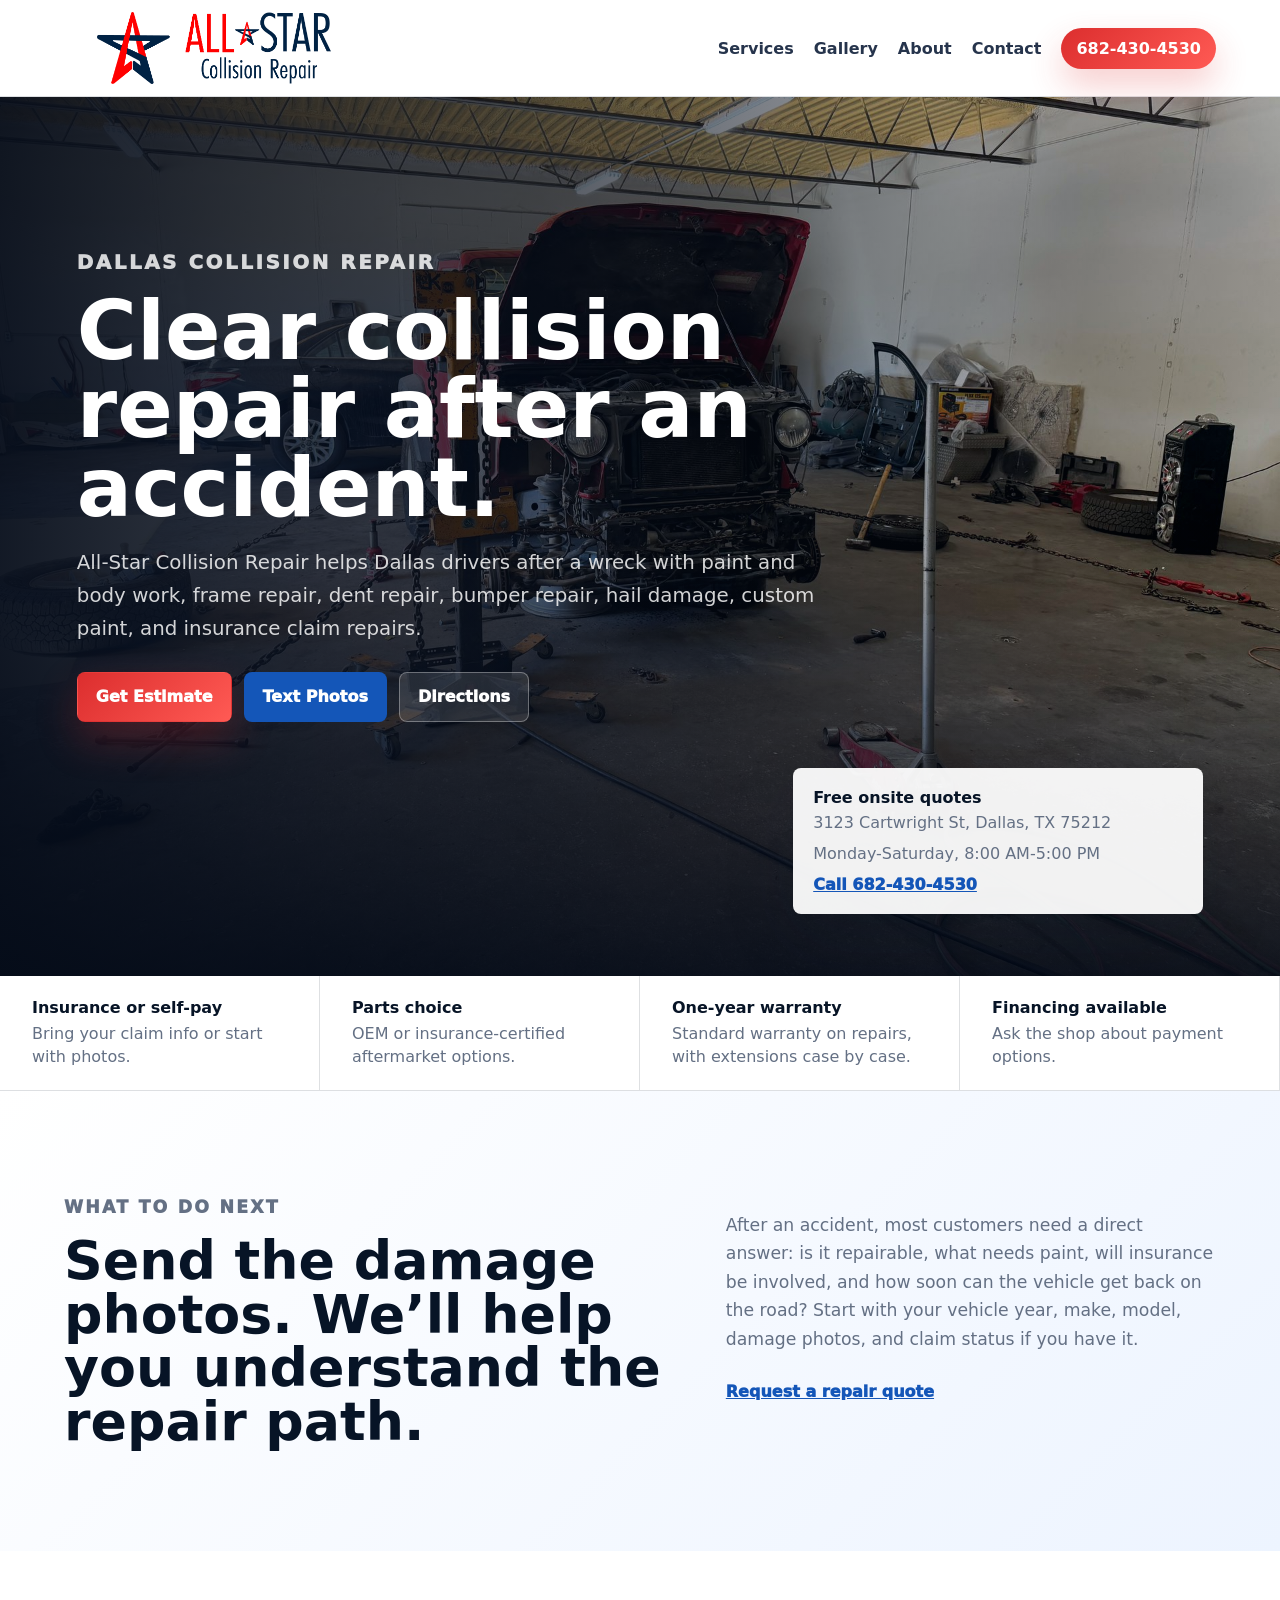
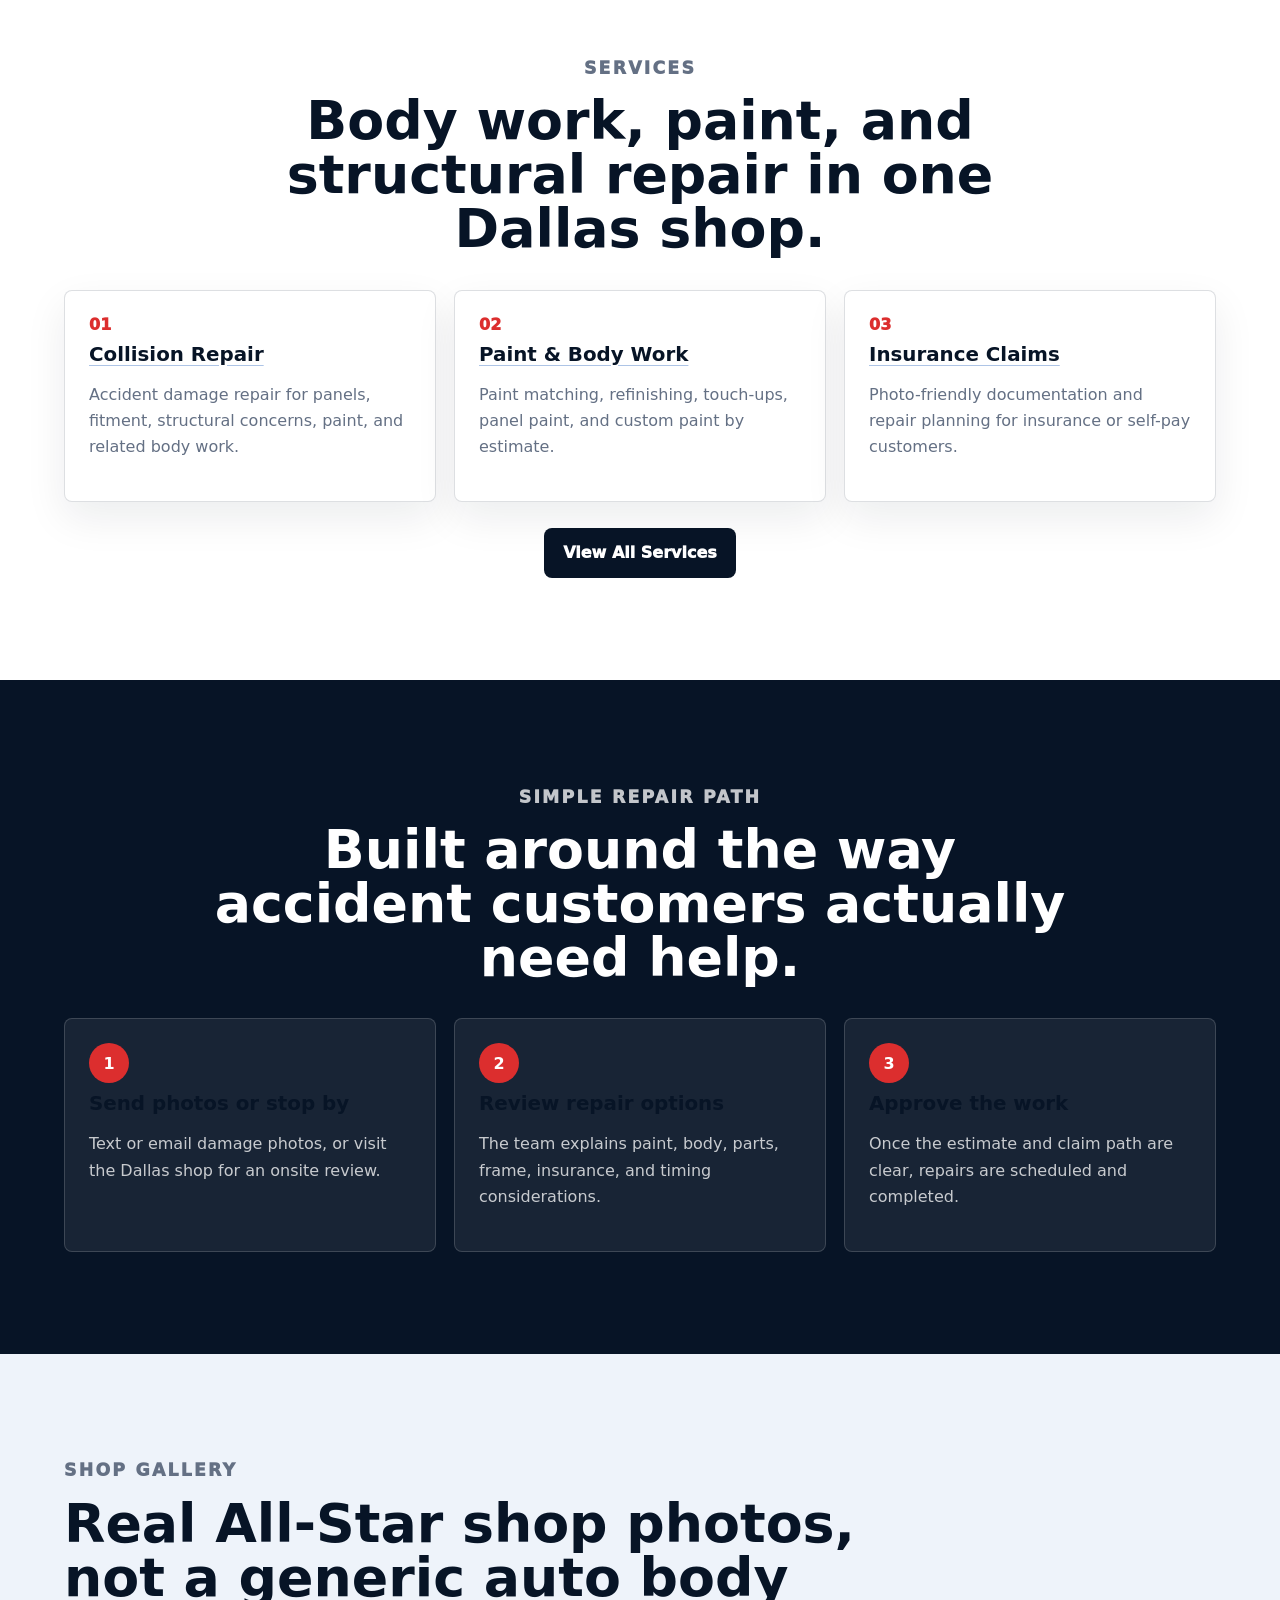
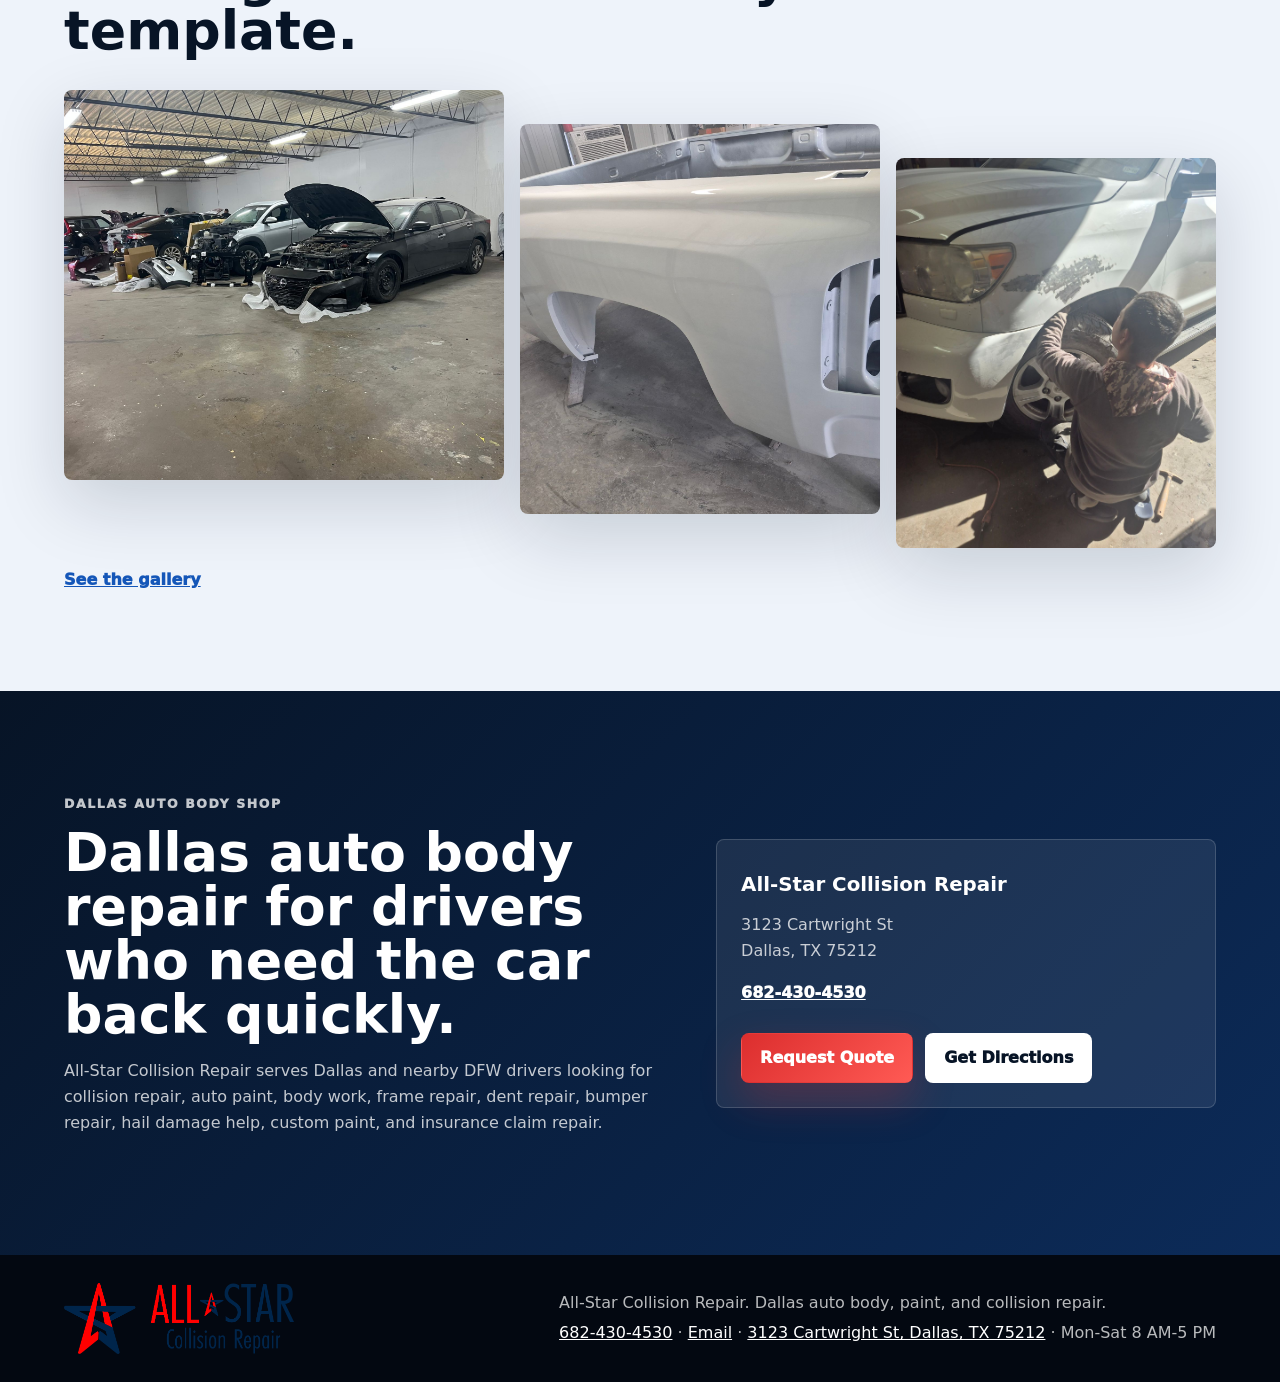
==== commit 2c2c50cc: "Sync business hours and Google profile" ====
--- a/index.html
+++ b/index.html
@@ -27,6 +27,7 @@
             "url": "https://allstarautocollision.com/",
             "telephone": "+1-682-430-4530",
             "email": "allstarcollisionrepair1@gmail.com",
+            "sameAs": ["https://share.google/1sgcwJd7IhYsHK5Gy"],
             "image": "https://allstarautocollision.com/assets/images/shop-bay.jpg",
             "logo": "https://allstarautocollision.com/assets/images/all-star-logo.png",
             "address": {
@@ -38,6 +39,12 @@
               "addressCountry": "US"
             },
             "areaServed": ["Dallas", "Dallas-Fort Worth metro area"],
+            "openingHoursSpecification": [{
+              "@type": "OpeningHoursSpecification",
+              "dayOfWeek": ["Monday", "Tuesday", "Wednesday", "Thursday", "Friday", "Saturday"],
+              "opens": "08:00",
+              "closes": "17:00"
+            }],
             "description": "Dallas auto body shop offering collision repair, paint and body work, frame repair, dent repair, bumper repair, hail damage repair, insurance claim help, and custom paint.",
             "makesOffer": [
               { "@type": "Offer", "itemOffered": { "@type": "Service", "name": "Collision repair", "url": "https://allstarautocollision.com/collision-repair.html" } },
@@ -89,6 +96,7 @@
         <div class="hero-panel" aria-label="Shop contact details">
           <strong>Free onsite quotes</strong>
           <span>3123 Cartwright St, Dallas, TX 75212</span>
+          <span>Monday-Saturday, 8:00 AM-5:00 PM</span>
           <a href="tel:6824304530">Call 682-430-4530</a>
         </div>
       </section>
@@ -173,7 +181,7 @@
       <img src="assets/images/all-star-logo-transparent.png" alt="All-Star Collision Repair" />
       <div>
         <p>All-Star Collision Repair. Dallas auto body, paint, and collision repair.</p>
-        <p><a href="tel:6824304530">682-430-4530</a> · <a href="mailto:allstarcollisionrepair1@gmail.com">Email</a> · <a href="https://www.google.com/maps/dir/?api=1&destination=3123%20Cartwright%20St%2C%20Dallas%2C%20TX%2075212" target="_blank" rel="noopener">3123 Cartwright St, Dallas, TX 75212</a></p>
+        <p><a href="tel:6824304530">682-430-4530</a> · <a href="mailto:allstarcollisionrepair1@gmail.com">Email</a> · <a href="https://www.google.com/maps/dir/?api=1&destination=3123%20Cartwright%20St%2C%20Dallas%2C%20TX%2075212" target="_blank" rel="noopener">3123 Cartwright St, Dallas, TX 75212</a> · Mon-Sat 8 AM-5 PM</p>
       </div>
     </footer>
     <script src="script.js"></script>
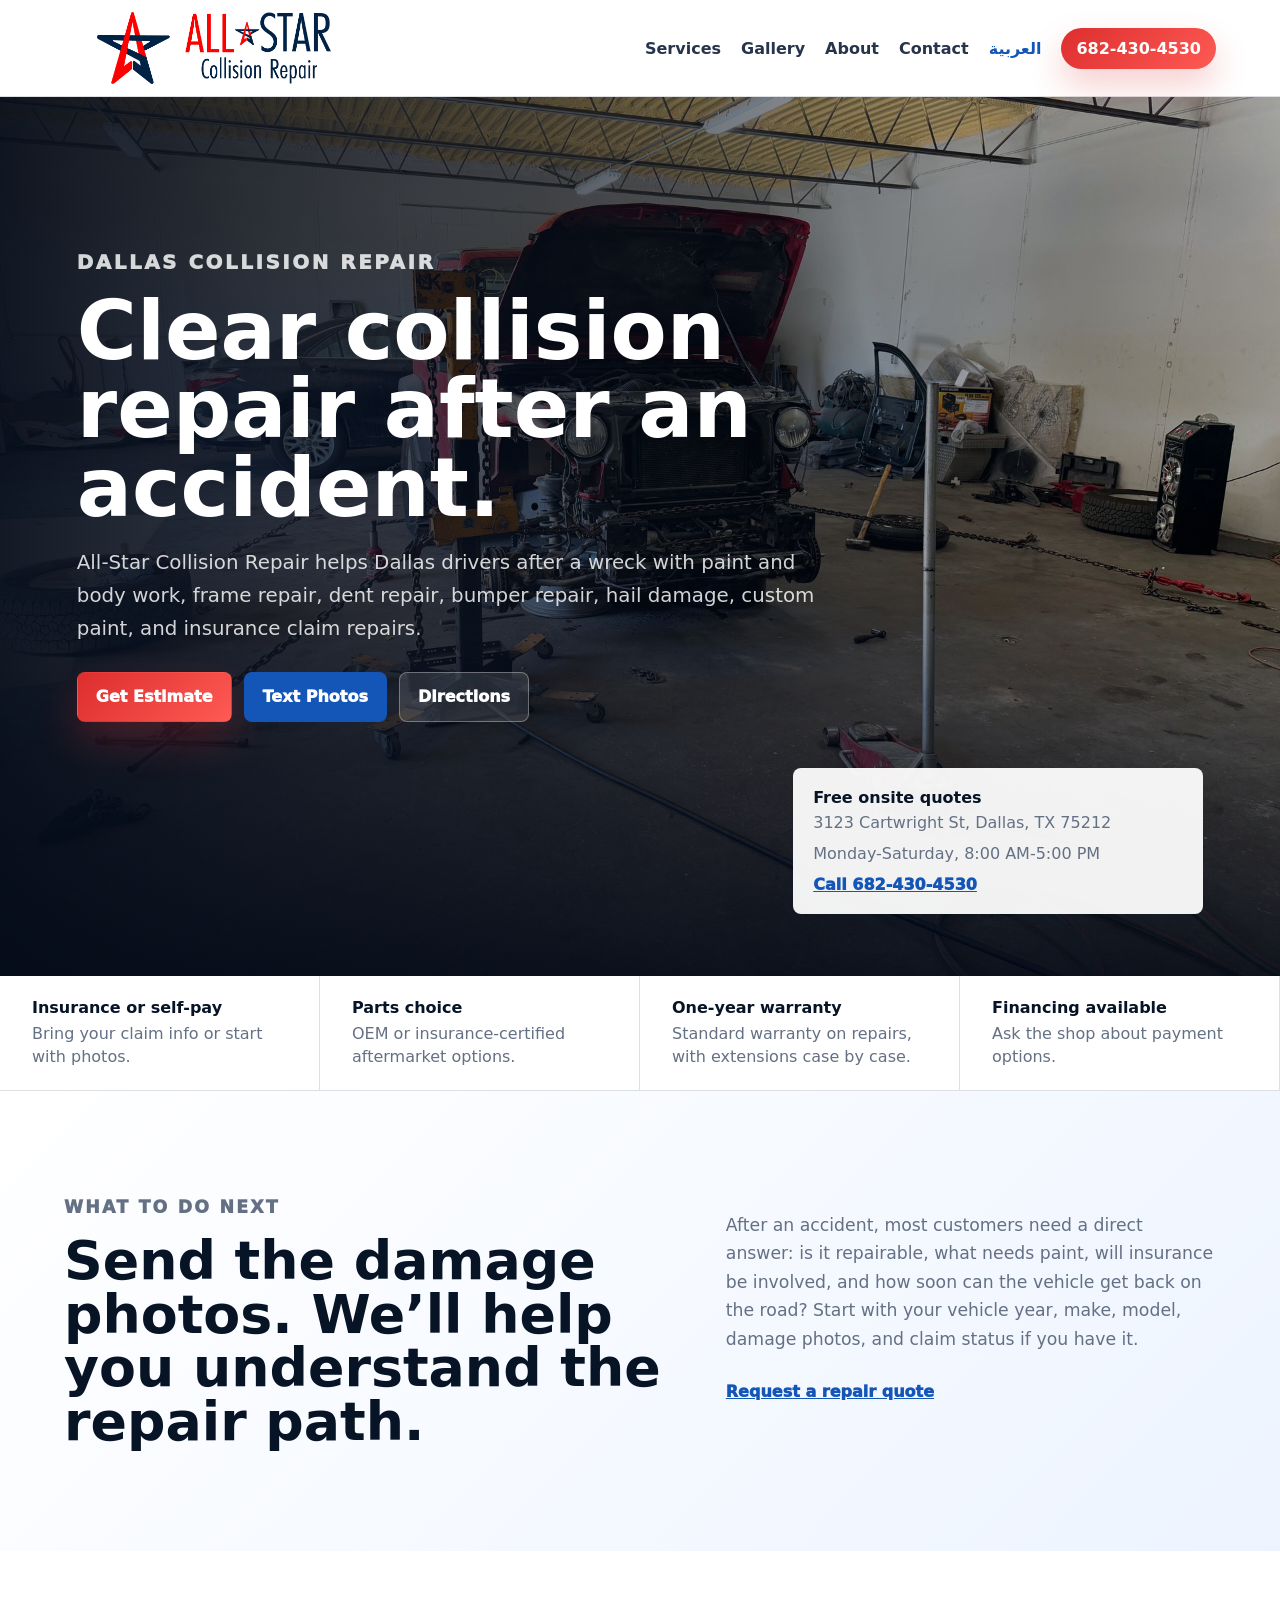
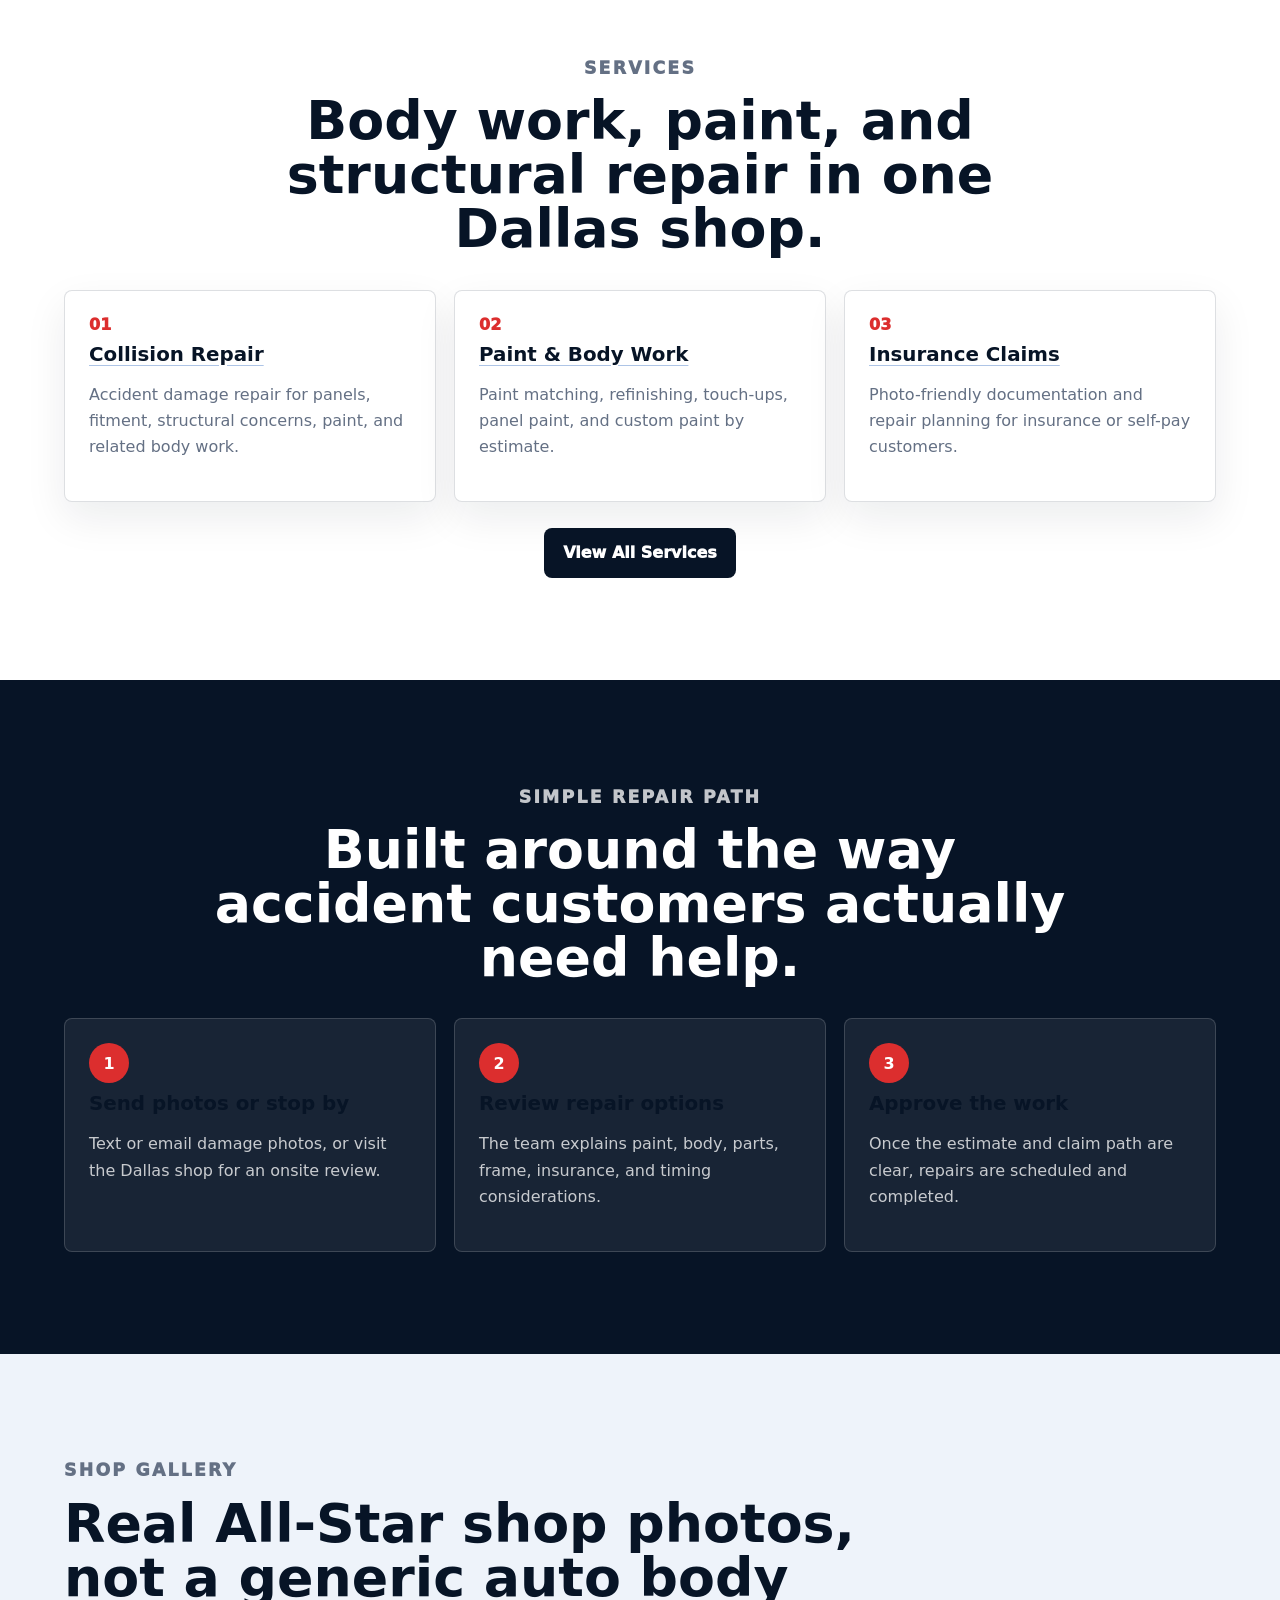
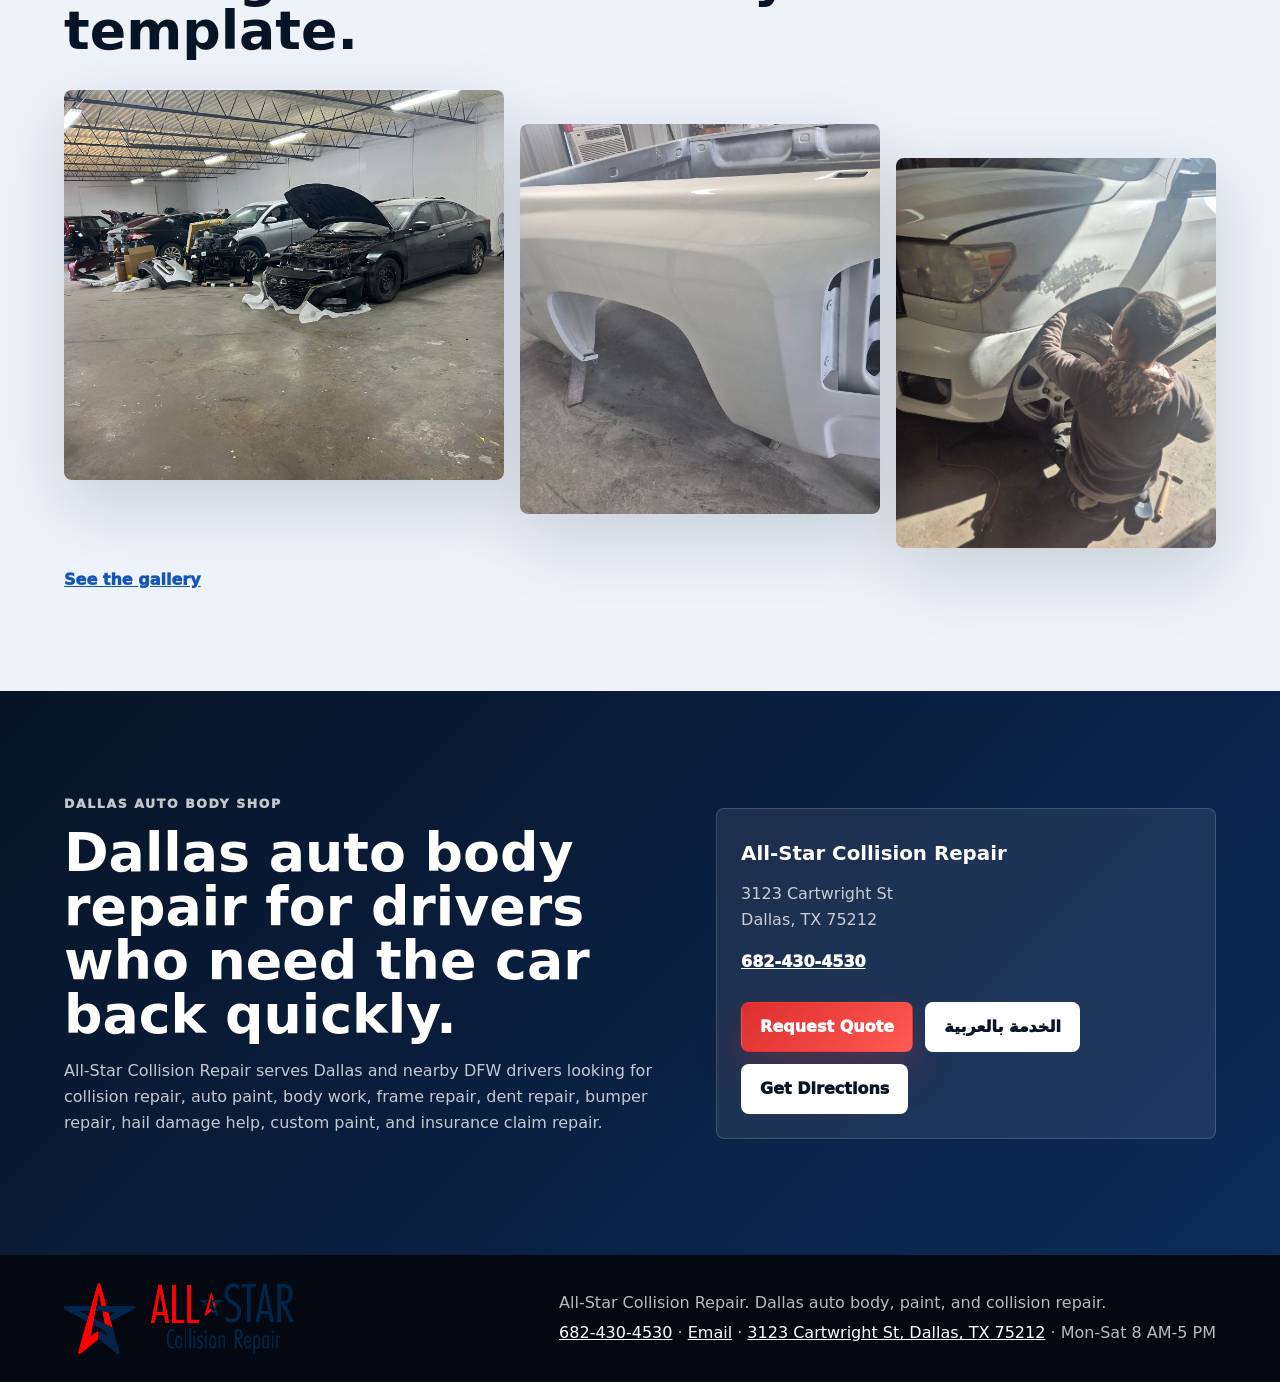
==== commit a59eee6d: "Add Arabic collision repair landing page" ====
--- a/index.html
+++ b/index.html
@@ -7,6 +7,9 @@
     <meta name="description" content="All-Star Collision Repair is a Dallas auto body shop for collision repair, paint and body work, frame repair, dent repair, bumper repair, hail damage, insurance claims, and custom paint." />
     <meta name="theme-color" content="#071426" />
     <link rel="canonical" href="https://allstarautocollision.com/" />
+    <link rel="alternate" hreflang="en-us" href="https://allstarautocollision.com/" />
+    <link rel="alternate" hreflang="ar" href="https://allstarautocollision.com/ar/" />
+    <link rel="alternate" hreflang="x-default" href="https://allstarautocollision.com/" />
     <meta name="robots" content="index, follow" />
     <meta property="og:site_name" content="All-Star Collision Repair" />
     <meta property="og:type" content="website" />
@@ -76,6 +79,7 @@
         <a href="gallery.html">Gallery</a>
         <a href="about.html">About</a>
         <a href="contact.html">Contact</a>
+        <a class="language-link" href="ar/index.html" lang="ar" dir="rtl">العربية</a>
         <a class="nav-phone" href="tel:6824304530">682-430-4530</a>
       </nav>
     </header>
@@ -171,6 +175,7 @@
           <p><a href="tel:6824304530">682-430-4530</a></p>
           <div class="stacked-actions">
             <a class="btn primary" href="contact.html#estimate">Request Quote</a>
+            <a class="btn light" href="ar/index.html" lang="ar" dir="rtl">الخدمة بالعربية</a>
             <a class="btn light" href="https://www.google.com/maps/dir/?api=1&destination=3123%20Cartwright%20St%2C%20Dallas%2C%20TX%2075212" target="_blank" rel="noopener">Get Directions</a>
           </div>
         </div>
--- a/styles.css
+++ b/styles.css
@@ -41,6 +41,7 @@
 .site-nav { display: flex; align-items: center; gap: 20px; font-weight: 850; }
 .site-nav a { color: #26344c; text-decoration: none; }
 .site-nav a[aria-current="page"] { color: var(--red); }
+.language-link { color: var(--blue) !important; }
 .nav-phone {
   color: white !important;
   background: linear-gradient(135deg, var(--red), #ff5a54);
@@ -361,6 +362,14 @@
 }
 .thanks-page img { width: min(360px, 88vw); margin: 0 auto; }
 .thanks-page h1 { margin: 0; font-size: clamp(2rem, 7vw, 4rem); }
+
+.arabic-page { direction: rtl; font-family: Tahoma, "Segoe UI", Arial, sans-serif; }
+.arabic-page .site-header, .arabic-page .site-footer { direction: rtl; }
+.arabic-page .site-nav { direction: rtl; }
+.arabic-page .hero-copy, .arabic-page .hero-panel, .arabic-page .section-heading, .arabic-page .intro-copy, .arabic-page .contact-card { text-align: right; }
+.arabic-page .hero-panel { justify-self: start; }
+.arabic-page .check-panel ul { padding-left: 0; padding-right: 20px; }
+.arabic-page .related-links { direction: rtl; }
 
 @media (max-width: 980px) {
   .site-header { flex-wrap: wrap; }
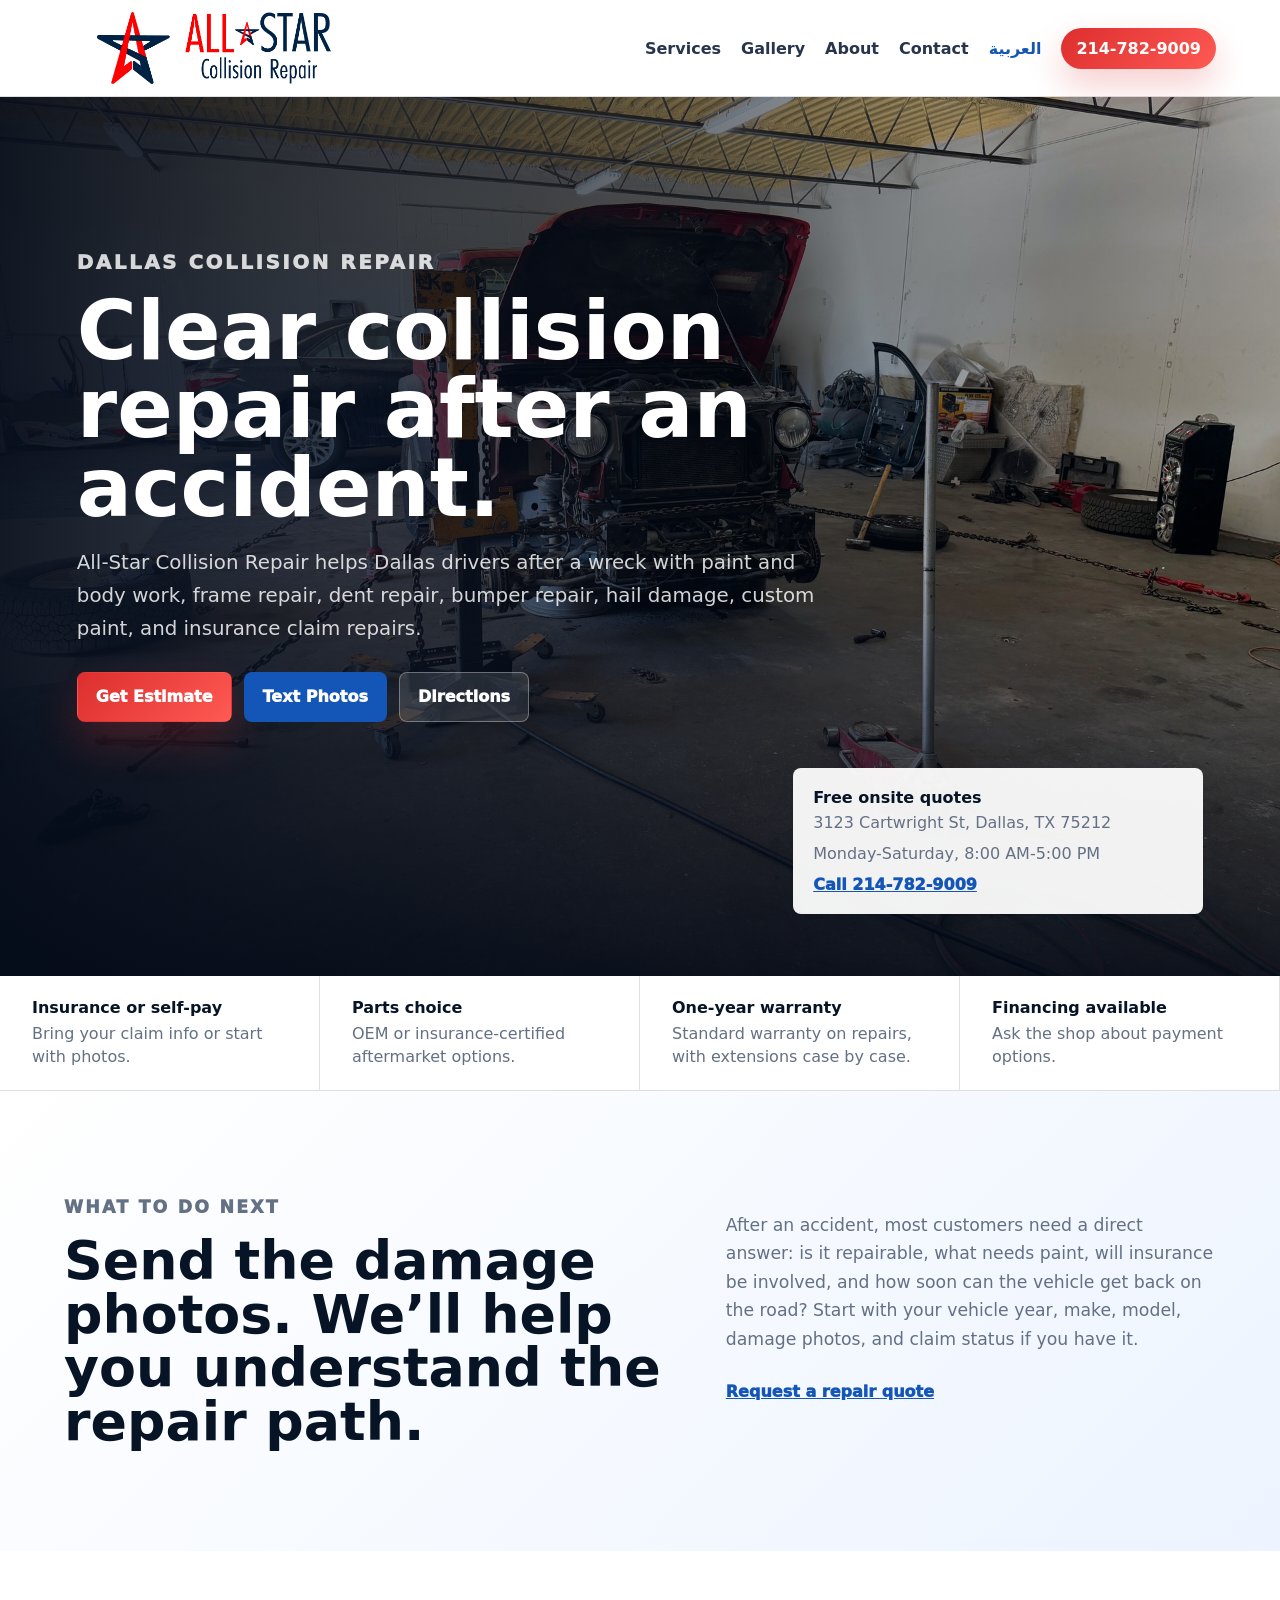
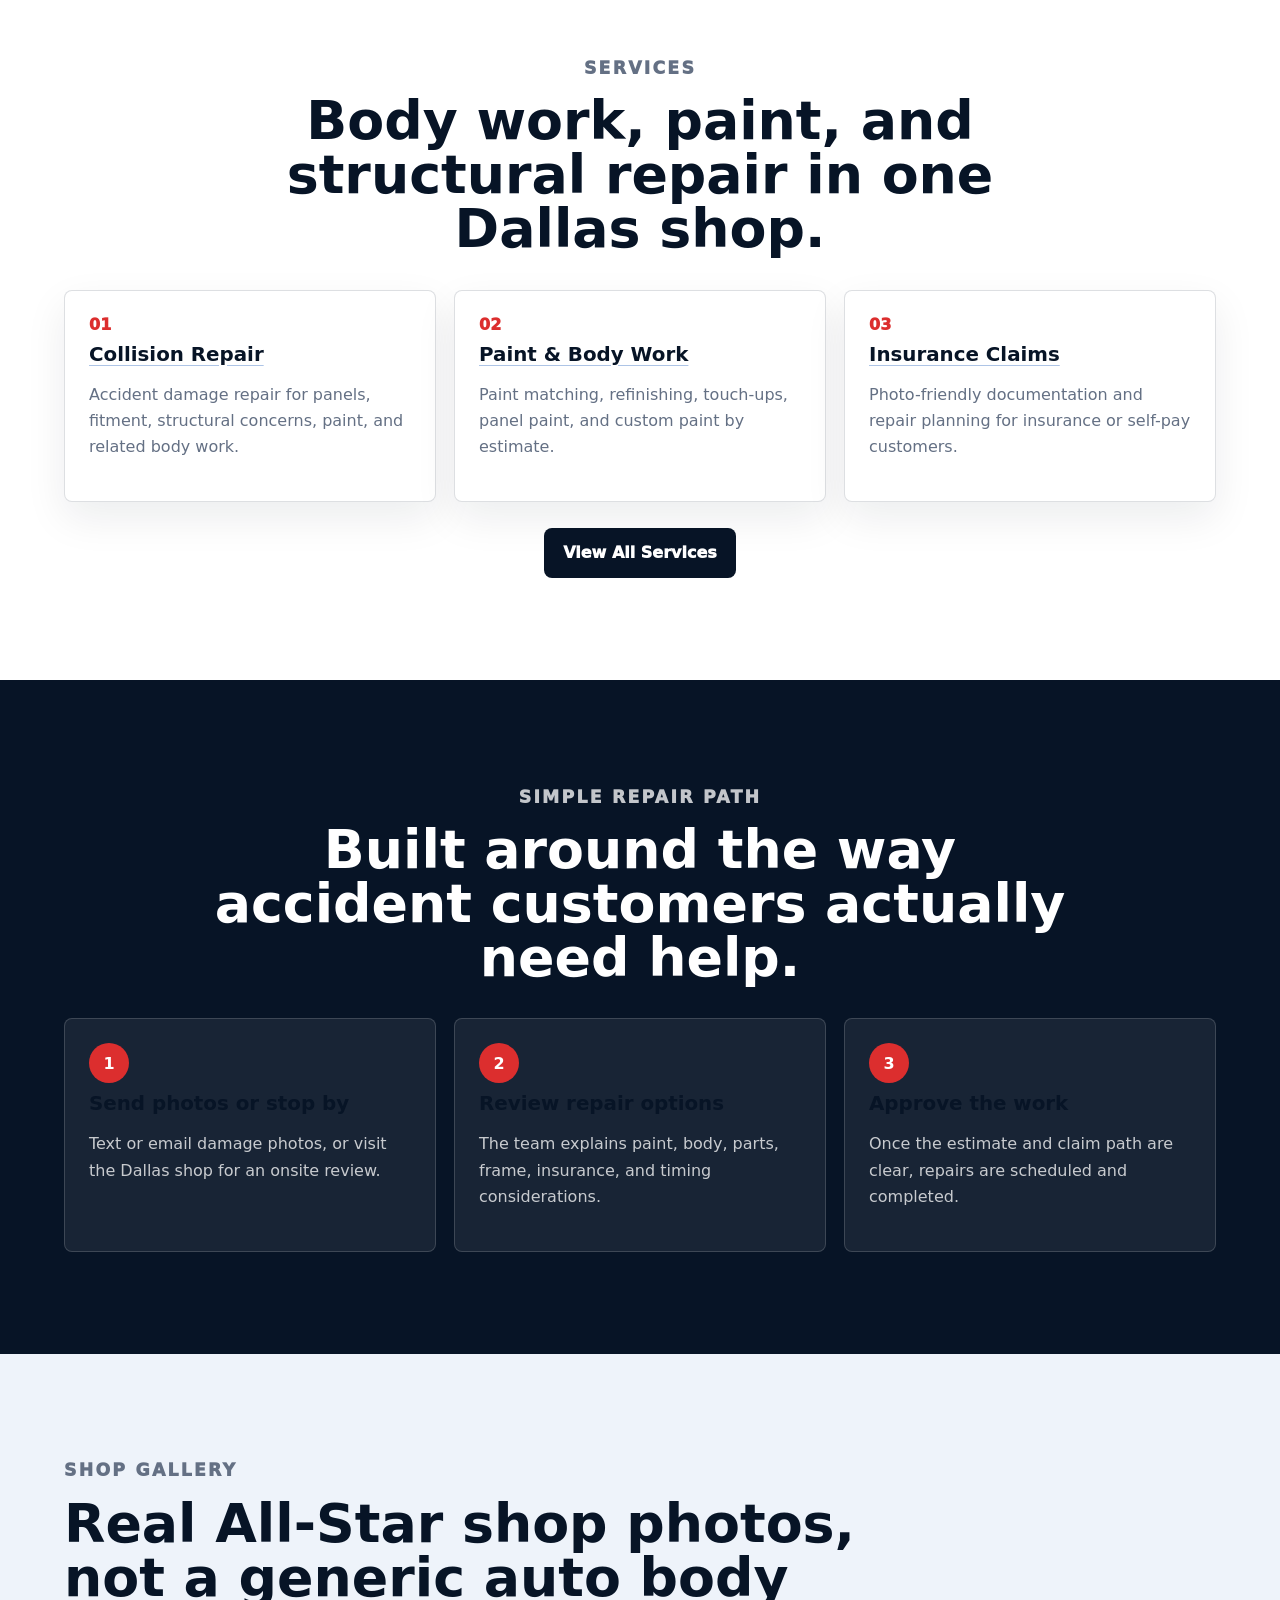
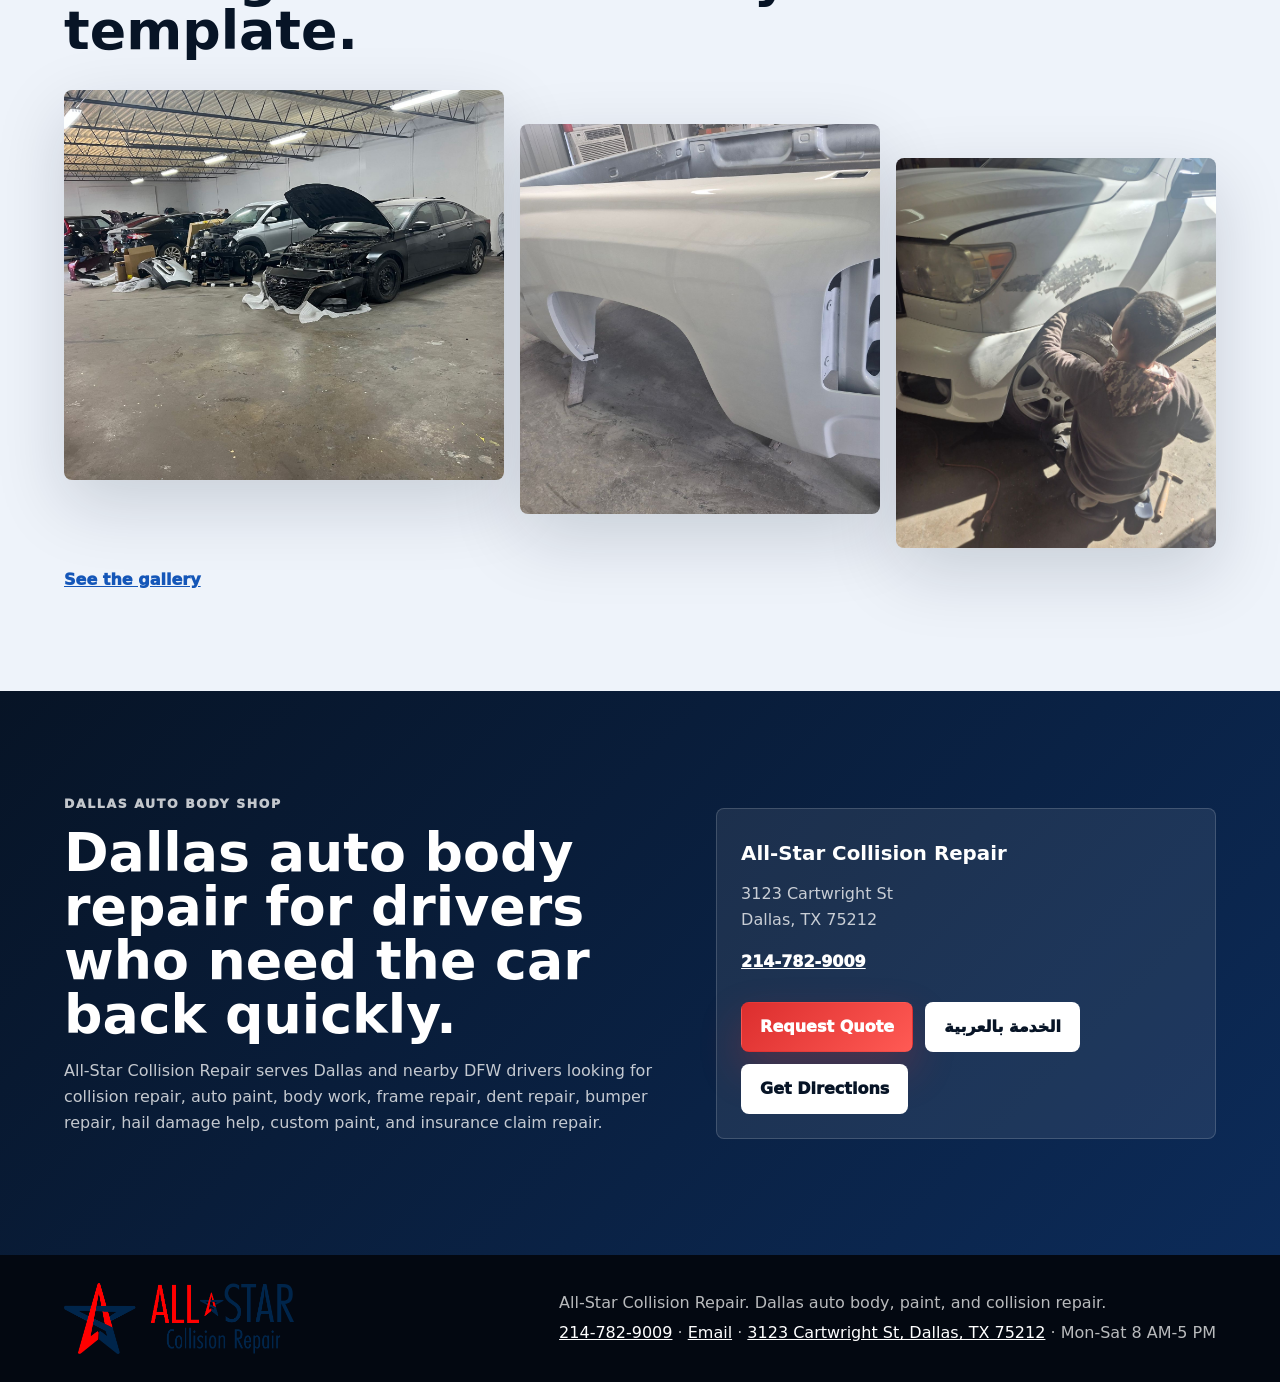
==== commit b450c33c: "Update office and quote phone routing" ====
--- a/index.html
+++ b/index.html
@@ -28,7 +28,7 @@
             "@id": "https://allstarautocollision.com/#business",
             "name": "All-Star Collision Repair",
             "url": "https://allstarautocollision.com/",
-            "telephone": "+1-682-430-4530",
+            "telephone": "+1-214-782-9009",
             "email": "allstarcollisionrepair1@gmail.com",
             "sameAs": ["https://share.google/1sgcwJd7IhYsHK5Gy"],
             "image": "https://allstarautocollision.com/assets/images/shop-bay.jpg",
@@ -80,7 +80,7 @@
         <a href="about.html">About</a>
         <a href="contact.html">Contact</a>
         <a class="language-link" href="ar/index.html" lang="ar" dir="rtl">العربية</a>
-        <a class="nav-phone" href="tel:6824304530">682-430-4530</a>
+        <a class="nav-phone" href="tel:2147829009">214-782-9009</a>
       </nav>
     </header>
 
@@ -93,7 +93,7 @@
           <p>All-Star Collision Repair helps Dallas drivers after a wreck with paint and body work, frame repair, dent repair, bumper repair, hail damage, custom paint, and insurance claim repairs.</p>
           <div class="action-row">
             <a class="btn primary" href="contact.html#estimate">Get Estimate</a>
-            <a class="btn secondary" href="sms:6824304530?body=Hi%20All-Star%20Collision%20Repair%2C%20I%27d%20like%20an%20estimate.%20I%20can%20send%20damage%20photos%20and%20vehicle%20details.">Text Photos</a>
+            <a class="btn secondary" href="contact.html#estimate" data-quote-text data-sms-body="Hi%20All-Star%20Collision%20Repair%2C%20I%27d%20like%20an%20estimate.%20I%20can%20send%20damage%20photos%20and%20vehicle%20details.">Text Photos</a>
             <a class="btn light" href="https://www.google.com/maps/dir/?api=1&destination=3123%20Cartwright%20St%2C%20Dallas%2C%20TX%2075212" target="_blank" rel="noopener">Directions</a>
           </div>
         </div>
@@ -101,7 +101,7 @@
           <strong>Free onsite quotes</strong>
           <span>3123 Cartwright St, Dallas, TX 75212</span>
           <span>Monday-Saturday, 8:00 AM-5:00 PM</span>
-          <a href="tel:6824304530">Call 682-430-4530</a>
+          <a href="tel:2147829009">Call 214-782-9009</a>
         </div>
       </section>
 
@@ -172,7 +172,7 @@
         <div class="contact-card">
           <h3>All-Star Collision Repair</h3>
           <p>3123 Cartwright St<br />Dallas, TX 75212</p>
-          <p><a href="tel:6824304530">682-430-4530</a></p>
+          <p><a href="tel:2147829009">214-782-9009</a></p>
           <div class="stacked-actions">
             <a class="btn primary" href="contact.html#estimate">Request Quote</a>
             <a class="btn light" href="ar/index.html" lang="ar" dir="rtl">الخدمة بالعربية</a>
@@ -186,7 +186,7 @@
       <img src="assets/images/all-star-logo-transparent.png" alt="All-Star Collision Repair" />
       <div>
         <p>All-Star Collision Repair. Dallas auto body, paint, and collision repair.</p>
-        <p><a href="tel:6824304530">682-430-4530</a> · <a href="mailto:allstarcollisionrepair1@gmail.com">Email</a> · <a href="https://www.google.com/maps/dir/?api=1&destination=3123%20Cartwright%20St%2C%20Dallas%2C%20TX%2075212" target="_blank" rel="noopener">3123 Cartwright St, Dallas, TX 75212</a> · Mon-Sat 8 AM-5 PM</p>
+        <p><a href="tel:2147829009">214-782-9009</a> · <a href="mailto:allstarcollisionrepair1@gmail.com">Email</a> · <a href="https://www.google.com/maps/dir/?api=1&destination=3123%20Cartwright%20St%2C%20Dallas%2C%20TX%2075212" target="_blank" rel="noopener">3123 Cartwright St, Dallas, TX 75212</a> · Mon-Sat 8 AM-5 PM</p>
       </div>
     </footer>
     <script src="script.js"></script>
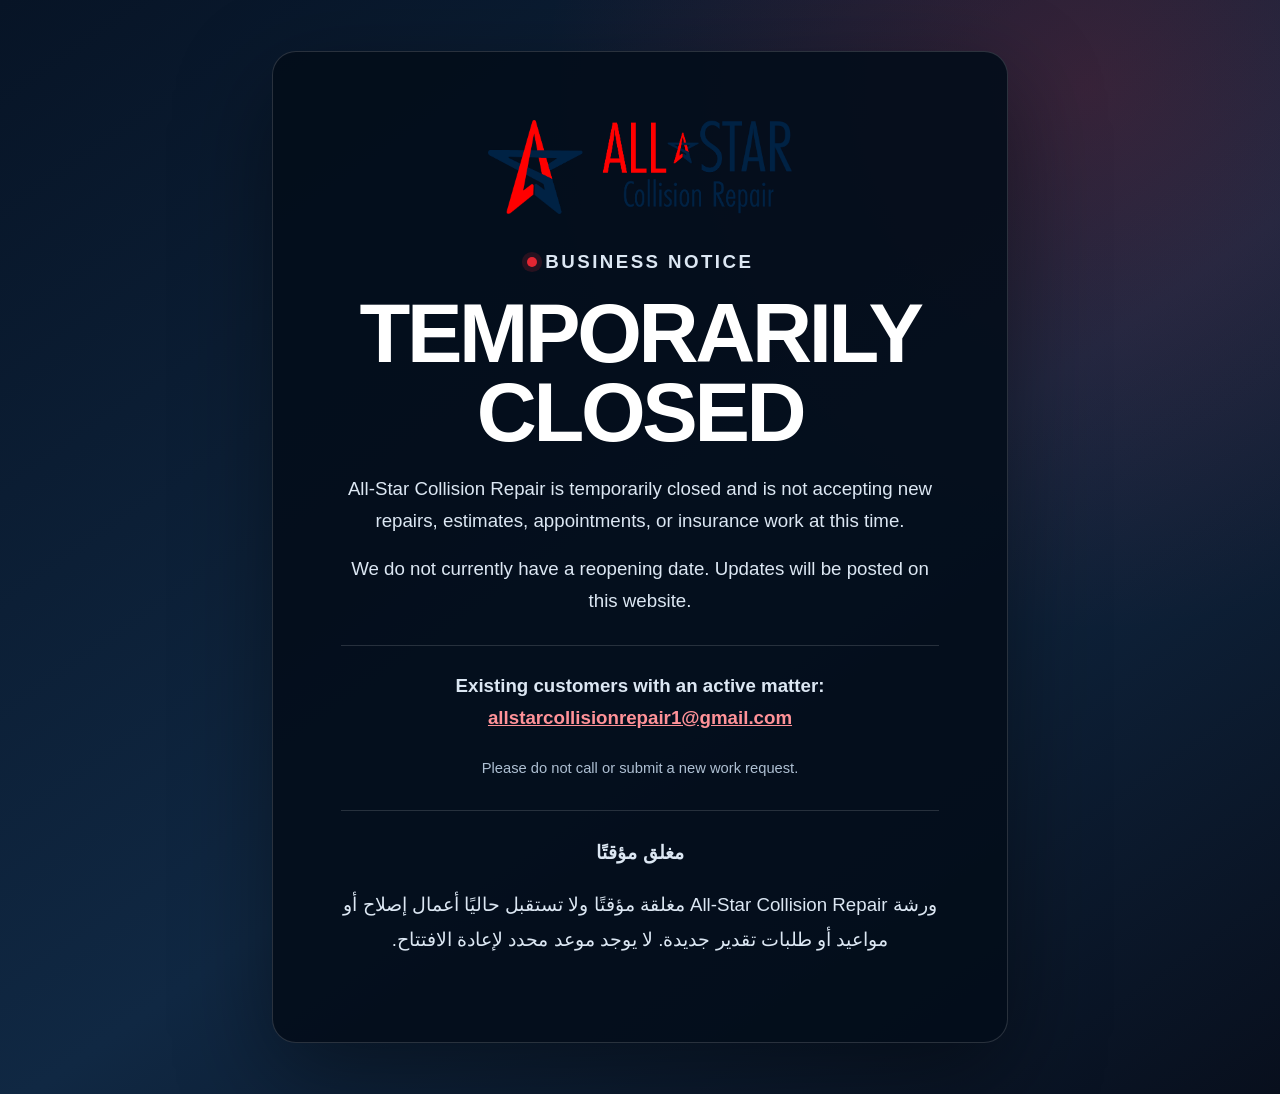
==== commit 18798ac3: "Add temporary closure notice" ====
--- a/index.html
+++ b/index.html
@@ -3,8 +3,8 @@
   <head>
     <meta charset="utf-8" />
     <meta name="viewport" content="width=device-width, initial-scale=1" />
-    <title>Dallas Collision Repair & Auto Body Shop | All-Star Collision Repair</title>
-    <meta name="description" content="All-Star Collision Repair is a Dallas auto body shop for collision repair, paint and body work, frame repair, dent repair, bumper repair, hail damage, insurance claims, and custom paint." />
+    <title>Temporarily Closed | All-Star Collision Repair</title>
+    <meta name="description" content="All-Star Collision Repair is temporarily closed and is not accepting new repairs, estimates, appointments, or insurance work. No reopening date is currently available." />
     <meta name="theme-color" content="#071426" />
     <link rel="canonical" href="https://allstarautocollision.com/" />
     <link rel="alternate" hreflang="en-us" href="https://allstarautocollision.com/" />
@@ -13,8 +13,8 @@
     <meta name="robots" content="index, follow" />
     <meta property="og:site_name" content="All-Star Collision Repair" />
     <meta property="og:type" content="website" />
-    <meta property="og:title" content="Dallas Collision Repair & Auto Body Shop | All-Star Collision Repair" />
-    <meta property="og:description" content="Collision repair, paint and body work, insurance claim help, frame repair, dent repair, bumper repair, hail damage, and custom paint in Dallas, Texas." />
+    <meta property="og:title" content="Temporarily Closed | All-Star Collision Repair" />
+    <meta property="og:description" content="All-Star Collision Repair is temporarily closed and is not accepting new repairs, estimates, appointments, or insurance work. No reopening date is currently available." />
     <meta property="og:url" content="https://allstarautocollision.com/" />
     <meta property="og:image" content="https://allstarautocollision.com/assets/images/shop-bay.jpg" />
     <link rel="icon" type="image/png" href="assets/images/all-star-icon.png" />
@@ -28,7 +28,6 @@
             "@id": "https://allstarautocollision.com/#business",
             "name": "All-Star Collision Repair",
             "url": "https://allstarautocollision.com/",
-            "telephone": "+1-214-782-9009",
             "email": "allstarcollisionrepair1@gmail.com",
             "sameAs": ["https://share.google/1sgcwJd7IhYsHK5Gy"],
             "image": "https://allstarautocollision.com/assets/images/shop-bay.jpg",
@@ -42,12 +41,7 @@
               "addressCountry": "US"
             },
             "areaServed": ["Dallas", "Dallas-Fort Worth metro area"],
-            "openingHoursSpecification": [{
-              "@type": "OpeningHoursSpecification",
-              "dayOfWeek": ["Monday", "Tuesday", "Wednesday", "Thursday", "Friday", "Saturday"],
-              "opens": "08:00",
-              "closes": "17:00"
-            }],
+
             "description": "Dallas auto body shop offering collision repair, paint and body work, frame repair, dent repair, bumper repair, hail damage repair, insurance claim help, and custom paint.",
             "makesOffer": [
               { "@type": "Offer", "itemOffered": { "@type": "Service", "name": "Collision repair", "url": "https://allstarautocollision.com/collision-repair.html" } },
@@ -67,8 +61,24 @@
         ]
       }
     </script>
+      <link rel="stylesheet" href="/temporary-closure.css?v=20260818" />
   </head>
   <body>
+    <section class="temporary-closure" id="temporary-closure" role="main" aria-labelledby="temporary-closure-title">
+      <div class="temporary-closure-card">
+        <img class="temporary-closure-logo" src="/assets/images/all-star-logo-transparent.png" alt="All-Star Collision Repair" />
+        <p class="temporary-closure-status">Business notice</p>
+        <h1 id="temporary-closure-title">Temporarily Closed</h1>
+        <p>All-Star Collision Repair is temporarily closed and is not accepting new repairs, estimates, appointments, or insurance work at this time.</p>
+        <p>We do not currently have a reopening date. Updates will be posted on this website.</p>
+        <p class="temporary-closure-existing"><strong>Existing customers with an active matter:</strong><br /><a href="mailto:allstarcollisionrepair1@gmail.com">allstarcollisionrepair1@gmail.com</a></p>
+        <p class="temporary-closure-note">Please do not call or submit a new work request.</p>
+        <div class="temporary-closure-arabic" lang="ar" dir="rtl">
+          <p><strong>مغلق مؤقتًا</strong></p>
+          <p>ورشة All-Star Collision Repair مغلقة مؤقتًا ولا تستقبل حاليًا أعمال إصلاح أو مواعيد أو طلبات تقدير جديدة. لا يوجد موعد محدد لإعادة الافتتاح.</p>
+        </div>
+      </div>
+    </section>
     <header class="site-header">
       <a class="brand" href="index.html" aria-label="All-Star Collision Repair home">
         <img src="assets/images/all-star-logo-transparent.png" alt="All-Star Collision Repair" />
--- a/temporary-closure.css
+++ b/temporary-closure.css
@@ -0,0 +1,129 @@
+:root {
+  color-scheme: dark;
+}
+
+html,
+body {
+  min-height: 100%;
+}
+
+body {
+  margin: 0;
+  background:
+    radial-gradient(circle at 85% 8%, rgba(222, 34, 45, 0.2), transparent 34rem),
+    linear-gradient(145deg, #071426 0%, #102843 56%, #080f1d 100%);
+  color: #f8fafc;
+}
+
+body > :not(.temporary-closure):not(script) {
+  display: none !important;
+}
+
+body > .temporary-closure {
+  display: grid !important;
+}
+
+.temporary-closure,
+.temporary-closure * {
+  box-sizing: border-box;
+}
+
+.temporary-closure {
+  min-height: 100vh;
+  place-items: center;
+  padding: clamp(1.25rem, 4vw, 3.5rem);
+  font-family: Inter, Arial, sans-serif;
+  direction: ltr;
+}
+
+.temporary-closure-card {
+  width: min(100%, 46rem);
+  padding: clamp(2rem, 6vw, 4.25rem);
+  border: 1px solid rgba(255, 255, 255, 0.15);
+  border-radius: 1.5rem;
+  background: rgba(4, 14, 27, 0.92);
+  box-shadow: 0 2rem 6rem rgba(0, 0, 0, 0.42);
+  text-align: center;
+}
+
+.temporary-closure-logo {
+  display: block;
+  width: min(19rem, 82%);
+  max-height: 8rem;
+  margin: 0 auto 2rem;
+  object-fit: contain;
+}
+
+.temporary-closure-status {
+  display: inline-flex;
+  align-items: center;
+  gap: 0.55rem;
+  margin: 0 0 1rem;
+  color: #ff7b82;
+  font-size: 0.8rem;
+  font-weight: 800;
+  letter-spacing: 0.13em;
+  text-transform: uppercase;
+}
+
+.temporary-closure-status::before {
+  width: 0.62rem;
+  height: 0.62rem;
+  border-radius: 50%;
+  background: #e32632;
+  content: "";
+  box-shadow: 0 0 0 0.32rem rgba(227, 38, 50, 0.16);
+}
+
+.temporary-closure h1 {
+  margin: 0 0 1.25rem;
+  color: #fff;
+  font-size: clamp(2.7rem, 8vw, 5.2rem);
+  font-weight: 900;
+  letter-spacing: -0.04em;
+  line-height: 0.96;
+  text-transform: uppercase;
+}
+
+.temporary-closure p {
+  max-width: 38rem;
+  margin: 0 auto 1rem;
+  color: #dce7f3;
+  font-size: clamp(1rem, 2.3vw, 1.17rem);
+  line-height: 1.7;
+}
+
+.temporary-closure .temporary-closure-existing {
+  margin-top: 1.8rem;
+  padding-top: 1.5rem;
+  border-top: 1px solid rgba(255, 255, 255, 0.14);
+}
+
+.temporary-closure a {
+  color: #ff9298;
+  font-weight: 800;
+  overflow-wrap: anywhere;
+}
+
+.temporary-closure .temporary-closure-note {
+  margin-top: 1.4rem;
+  color: #aebfd2;
+  font-size: 0.92rem;
+}
+
+.temporary-closure-arabic {
+  margin-top: 1.8rem;
+  padding-top: 1.5rem;
+  border-top: 1px solid rgba(255, 255, 255, 0.14);
+  direction: rtl;
+}
+
+.temporary-closure-arabic p {
+  line-height: 1.9;
+}
+
+@media (max-width: 520px) {
+  .temporary-closure-card {
+    border-radius: 1rem;
+  }
+}
